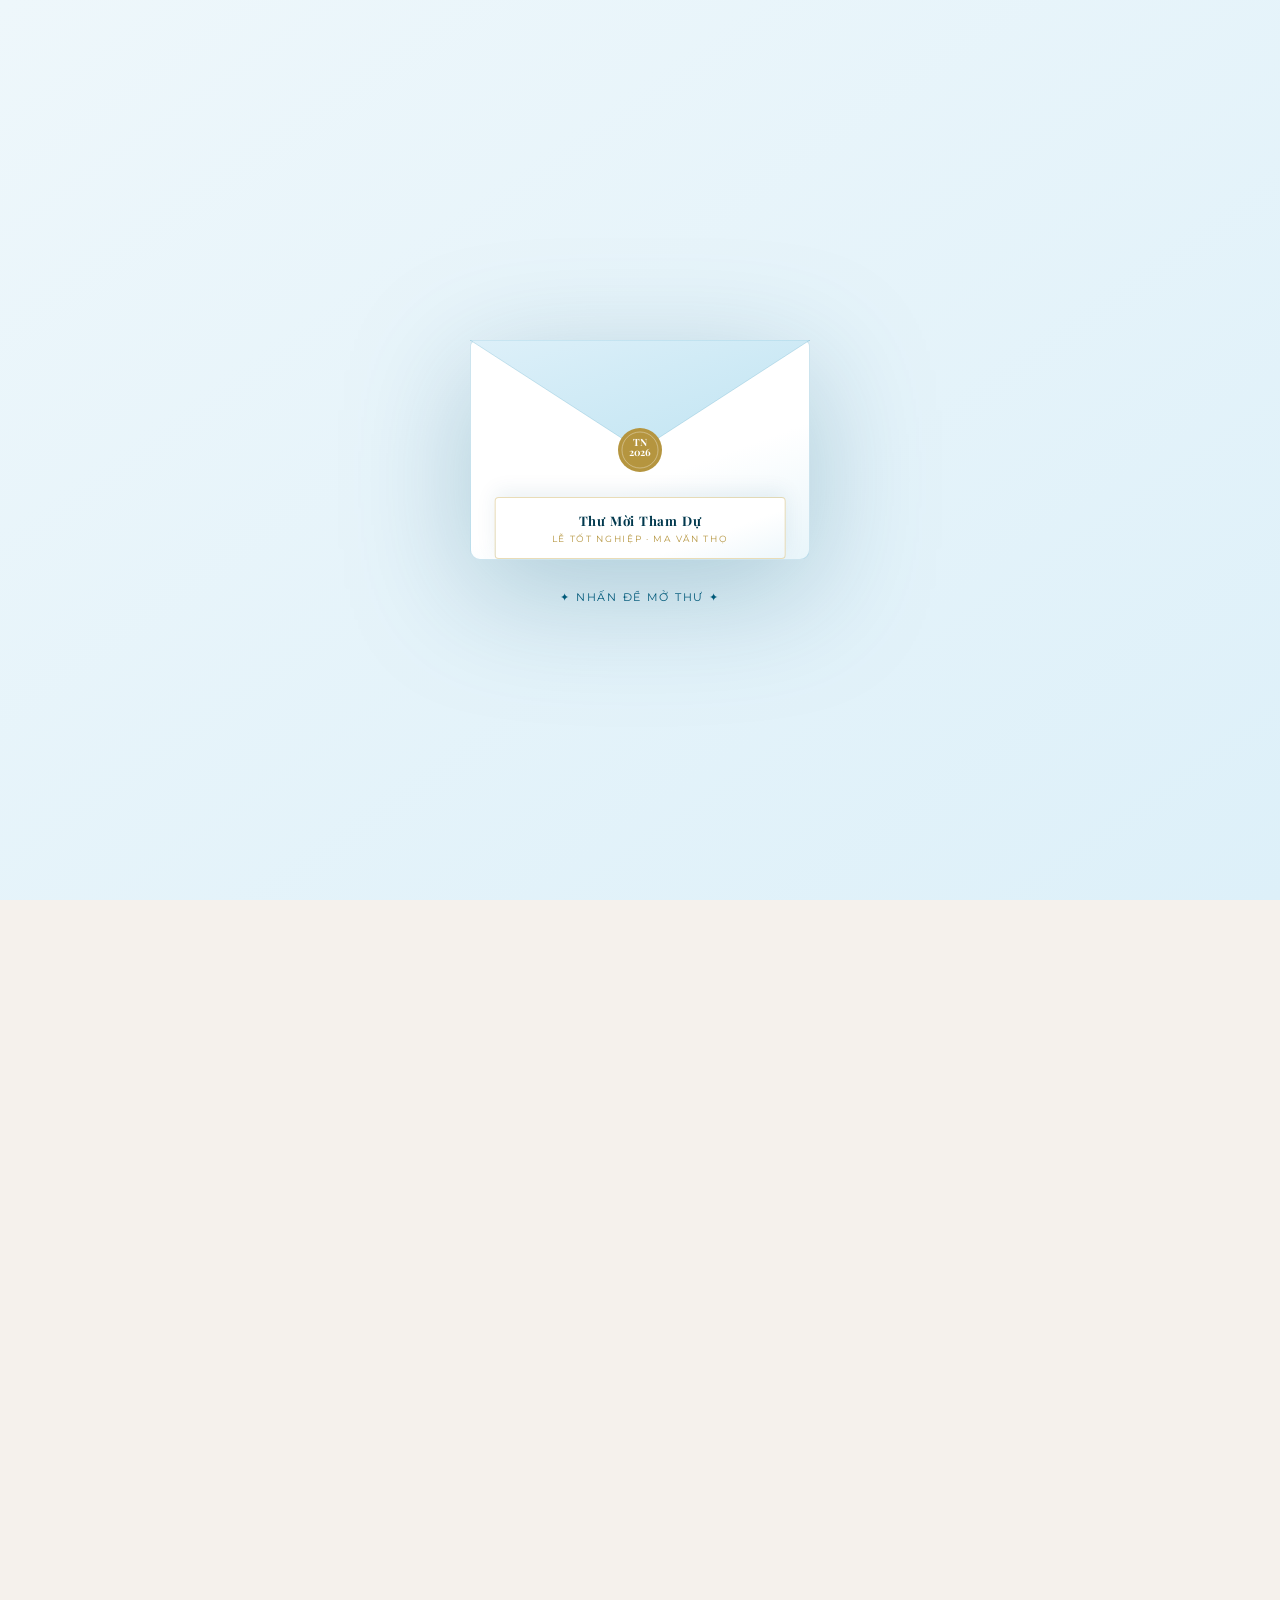
==== index.html @ a63a58d4 "Fix CSS caching issue" ====
<!DOCTYPE html>
<html lang="vi">

<head>
  <meta charset="UTF-8">
  <meta name="viewport" content="width=device-width, initial-scale=1.0">
  <title>Thư Mời Tham Dự Lễ Tốt Nghiệp – Ma Văn Thọ</title>

  <!-- Google Fonts -->
  <link
    href="https://fonts.googleapis.com/css2?family=Playfair+Display:ital,wght@0,400;0,600;0,700;1,400;1,600&family=Montserrat:wght@300;400;500;600;700&display=swap"
    rel="stylesheet">

  <!-- Stylesheet -->
  <link rel="stylesheet" href="style.css?v=2">
</head>

<body>

  <!-- ══════════════════════════════════════
     ENVELOPE INTRO OVERLAY
══════════════════════════════════════ -->
  <div id="envelope-overlay">

    <!-- Falling petals (injected by JS) -->
    <div id="petals-container"></div>

    <div style="text-align:center; position:relative;">
      <div class="env-wrap" id="envWrap" onclick="openEnvelope()">

        <!-- Envelope body -->
        <div class="env-body">
          <div class="env-lines">
            <div class="env-line"></div>
            <div class="env-line"></div>
            <div class="env-line"></div>
          </div>

          <!-- Letter peeking out -->
          <div class="env-letter">
            <div class="env-letter-title">Thư Mời Tham Dự</div>
            <div class="env-letter-sub">Lễ Tốt Nghiệp · Ma Văn Thọ</div>
          </div>
        </div>

        <!-- Flap -->
        <div class="env-flap">
          <svg viewBox="0 0 340 110" xmlns="http://www.w3.org/2000/svg" style="display:block;">
            <polygon points="0,0 340,0 170,110" fill="url(#flapGrad)" stroke="rgba(0,123,168,0.18)" stroke-width="1" />
            <defs>
              <linearGradient id="flapGrad" x1="0%" y1="0%" x2="100%" y2="100%">
                <stop offset="0%" stop-color="#ddf0f9" />
                <stop offset="100%" stop-color="#c0e4f2" />
              </linearGradient>
            </defs>
          </svg>
        </div>

        <!-- Wax seal -->
        <svg class="env-seal" viewBox="0 0 48 48" xmlns="http://www.w3.org/2000/svg">
          <circle cx="24" cy="24" r="22" fill="#C9A84C" />
          <circle cx="24" cy="24" r="18" fill="none" stroke="rgba(255,255,255,0.35)" stroke-width="1" />
          <text x="24" y="20" text-anchor="middle" fill="white" font-size="7" font-family="serif"
            font-weight="700">TN</text>
          <text x="24" y="30" text-anchor="middle" fill="rgba(255,255,255,0.8)" font-size="5.5"
            font-family="sans-serif">2026</text>
        </svg>

        <div class="env-hint">✦ Nhấn để mở thư ✦</div>
      </div>
    </div>
  </div><!-- /#envelope-overlay -->


  <!-- ══════════════════════════════════════
     BACKGROUND DECORATIONS
══════════════════════════════════════ -->
  <div class="bg-layer"></div>
  <div class="bg-ornament"></div>
  <div id="particles"></div><!-- JS injects floating dots here -->
  <div id="floatingWishes" class="floating-wishes-layer"></div>


  <!-- ══════════════════════════════════════
     MAIN PAGE  (hidden until envelope opens)
══════════════════════════════════════ -->
  <div class="page" id="mainPage" style="opacity:0; transition:opacity 0.8s ease;">

    <!-- ── HEADER ── -->
    <div class="header-banner reveal">
      <div class="logo-wrap">
        <img src="pictures/logo.png" alt="Logo HUNRE" style="width:100%;height:100%;object-fit:cover;">
      </div>
      <div class="header-text">
        <div class="university-name">Đại học Tài nguyên và Môi trường Hà Nội</div>
        <div class="invitation-label">Thư Mời Tham Dự<br><span>Lễ Tốt Nghiệp</span></div>
      </div>
    </div>

    <!-- Shimmer divider -->
    <div class="divider-shimmer"></div>

    <!-- ── MAIN CARD ── -->
    <div class="main-card">

      <!-- HERO: photo + text -->
      <div class="hero">

        <!-- Photo column -->
        <div class="photo-col reveal">
          <div style="position:relative;">
            <div class="photo-frame-border"></div>
            <div class="photo-frame">
              <img src="pictures/Dai dien.jpg" alt="Ma Văn Thọ" style="width:100%;height:100%;object-fit:cover;">
            </div>
          </div>
          <div class="photo-badge">Khóa DH12 · 2026</div>
        </div>

        <!-- Text column -->
        <div class="text-col reveal">

          <!-- Slogan -->
          <div class="slogan-block">
            <div class="slogan-label">✦</div>
            <div class="slogan-text">
              "Tri thức là hành trang,<br>
              tốt nghiệp là khởi đầu<br>
              của những chân trời mới."
            </div>
          </div>

          <!-- Name & details -->
          <div class="greeting-intro">✦ Trân trọng kính mời Quý vị đến dự Lễ Tốt nghiệp của:</div>
          <div class="honoree-name">
            Ma Văn Thọ<em><br>Cử nhân Đại học</em>
          </div>
          <div class="detail-line" style="margin-top:10px;">
            <strong>Tại:</strong> Trường Đại học Tài nguyên và Môi trường Hà Nội
          </div>
          <div class="detail-line"><strong>Khóa:</strong> DH12</div>

          <!-- Invitation text -->
          <div class="invite-text">
            Sự hiện diện của Quý vị là niềm vinh hạnh và là nguồn động viên vô giá đối với tân cử nhân cùng gia đình
            trong ngày lễ trọng đại này.<br>
            Xin trân trọng kính đón!
          </div>

        </div>
      </div><!-- /.hero -->

      <!-- ── INFO BOXES ── -->
      <div class="info-grid reveal">

        <div class="info-box">
          <div class="info-icon">
            <svg viewBox="0 0 24 24">
              <circle cx="12" cy="12" r="9" />
              <polyline points="12 7 12 12 15 15" />
            </svg>
          </div>
          <div>
            <div class="info-label">Thời gian</div>
            <div class="info-value">7h15 – 12h<br>Sáng thứ 7 – 20/06/2026</div>
            <a href="https://calendar.google.com/calendar/render?action=TEMPLATE&text=L%E1%BB%85+T%E1%BB%91t+Nghi%E1%BB%87p+-+Ma+V%C4%83n+Th%E1%BB%8D&dates=20260620T001500Z/20260620T050000Z&details=Tr%C3%A2n+tr%E1%BB%8Dng+k%C3%ADnh+m%E1%BB%9Di+Qu%C3%BD+v%E1%BB%8B+%C4%91%E1%BA%BFn+d%E1%BB%B1+L%E1%BB%85+T%E1%BB%91t+nghi%E1%BB%87p+c%E1%BB%A7a+Ma+V%C4%83n+Th%E1%BB%8D.&location=Tr%C6%B0%E1%BB%9Dng+%C4%90%E1%BA%A1i+h%E1%BB%8Dc+T%C3%A0i+nguy%C3%AAn+v%C3%A0+M%C3%B4i+tr%C6%B0%E1%BB%9Dng+H%C3%A0+N%E1%BB%99i"
              target="_blank" rel="noopener noreferrer" class="calendar-btn">
              + Thêm vào lịch
            </a>
          </div>
        </div>

        <a href="https://www.google.com/maps/place/Tr%C6%B0%E1%BB%9Dng+%C4%90%E1%BA%A1i+h%E1%BB%8Dc+T%C3%A0i+nguy%C3%AAn+v%C3%A0+M%C3%B4i+tr%C6%B0%E1%BB%9Dng+H%C3%A0+N%E1%BB%99i/@21.0467103,105.7604163,815m/data=!3m1!1e3!4m6!3m5!1s0x313454c3ce577141:0xb1a1ac92701777bc!8m2!3d21.0470486!4d105.7624371!16s%2Fg%2F11b6dylw9c?entry=ttu&g_ep=EgoyMDI2MDUxMy4wIKXMDSoASAFQAw%3D%3D"
          target="_blank" rel="noopener noreferrer" class="info-box map-card-link">
          <div class="info-icon">
            <svg viewBox="0 0 24 24">
              <path d="M12 2C8.13 2 5 5.13 5 9c0 5.25 7 13 7 13s7-7.75 7-13c0-3.87-3.13-7-7-7z" />
              <circle cx="12" cy="9" r="2.5" />
            </svg>
          </div>
          <div>
            <div class="info-label">Địa điểm</div>
            <div class="info-value">
              Hội trường lớn, cơ sở 1<br>
              <span style="font-size:0.87rem;font-weight:400;color:#2C4E60;display:inline-block;margin-top:2px;">
                Trường Đại học Tài nguyên và Môi trường Hà Nội
              </span>
              <span class="map-hint"
                style="display:block;font-size:0.72rem;color:var(--mid-teal);font-weight:600;margin-top:5px;text-transform:uppercase;letter-spacing:0.04em;">
                📍 Chỉ đường Google Maps ↗
              </span>
            </div>
          </div>
        </a>

        <div class="info-box">
          <div class="info-icon">
            <svg viewBox="0 0 24 24" fill="none" stroke="white" stroke-width="2" stroke-linecap="round"
              stroke-linejoin="round">
              <path
                d="M20.38 3.46L16 2a8.5 8.5 0 0 1-8 0L3.62 3.46a2 2 0 0 0-1.34 2.23l.58 3.47a1 1 0 0 0 .99.84H6v10c0 1.1.9 2 2 2h8a2 2 0 0 0 2-2V10h2.15a1 1 0 0 0 .99-.84l.58-3.47a2 2 0 0 0-1.34-2.23z" />
            </svg>
          </div>
          <div>
            <div class="info-label">Trang phục (Dress Code)</div>
            <div class="info-value" style="font-size:0.95rem;">
              Trang phục lịch sự<br>
              <span
                style="font-size:0.87rem;font-weight:500;color:var(--text-mid);display:inline-block;margin-top:2px;">
                Ưu tiên tone màu: <strong style="color:var(--deep-teal);">Trắng - Xanh</strong>
              </span>
            </div>
          </div>
        </div>

        <div class="info-box">
          <div class="info-icon">
            <svg viewBox="0 0 24 24" fill="none" stroke="white" stroke-width="2" stroke-linecap="round"
              stroke-linejoin="round">
              <path
                d="M22 16.92v3a2 2 0 0 1-2.18 2 19.79 19.79 0 0 1-8.63-3.07 19.5 19.5 0 0 1-6-6 19.79 19.79 0 0 1-3.07-8.67A2 2 0 0 1 4.11 2h3a2 2 0 0 1 2 1.72 12.84 12.84 0 0 0 .7 2.81 2 2 0 0 1-.45 2.11L8.09 9.91a16 16 0 0 0 6 6l1.27-1.27a2 2 0 0 1 2.11-.45 12.84 12.84 0 0 0 2.81.7A2 2 0 0 1 22 16.92z" />
            </svg>
          </div>
          <div>
            <div class="info-label">Liên hệ</div>
            <div class="info-value">
              0828 239 451<br>
              <a href="tel:0828239451" class="map-hint"
                style="display:block;font-size:0.72rem;color:var(--mid-teal);font-weight:600;margin-top:5px;text-transform:uppercase;letter-spacing:0.04em;text-decoration:none;">
                📞 Gọi điện ngay ↗
              </a>
            </div>
          </div>
        </div>

      </div><!-- /.info-grid -->

      <!-- ── MAP ── -->
      <div class="map-section reveal">
        <div class="section-heading">✦ Bản đồ địa điểm</div>
        <div class="map-container">
          <iframe
            src="https://www.google.com/maps/embed?pb=!1m18!1m12!1m3!1d815.0!2d105.7613267!3d21.0470486!2m3!1f0!2f0!3f0!3m2!1i1024!2i768!4f13.1!3m3!1m2!1s0x313454c3ce577141%3A0xb1a1ac92701777bc!2zVHLGsOG7nW5nIMSQ4bqhaSBo4buNYyBUw6BpIG5ndXnDqm4gdMOgaSBNw7RpIHRyxrDhu51uZyBIw6AgTuG7mWk!5e0!3m2!1svi!2s!4v1716000000000!5m2!1svi!2s"
            loading="lazy" referrerpolicy="no-referrer-when-downgrade"
            title="Bản đồ Đại học Tài nguyên và Môi trường Hà Nội">
          </iframe>

        </div>
      </div><!-- /.map-section -->

      <!-- ── HONOUR NOTE ── -->
      <div class="honour-note reveal">
        <p>
          Gia đình chúng tôi <span class="honour-accent">rất hân hạnh được đón tiếp</span> Quý vị<br>
          và xin gửi tới Quý vị lời chúc
          <span class="honour-accent">sức khoẻ, hạnh phúc &amp; bình an</span>.<br>
          Sự hiện diện của Quý vị sẽ làm cho ngày vui thêm phần trọn vẹn.
        </p>
      </div>

      <!-- ── WISH FORM ── -->
      <div class="wish-section reveal">
        <div class="section-heading">✦ Gửi lời chúc mừng</div>
        <div class="wish-form-wrap">

          <p class="wish-intro">
            Kính mong Quý vị để lại những lời chúc tốt đẹp nhất<br>
            dành cho tân cử nhân <strong style="font-style:normal;color:var(--deep-teal);">Ma Văn Thọ</strong>
            nhân ngày trọng đại này 🎓
          </p>

          <!-- Form fields -->
          <div id="wishFormInner">
            <div class="wish-fields">
              <div class="field-wrap">
                <label for="wishName">Họ và tên</label>
                <input type="text" id="wishName" placeholder="Nguyễn Văn A…" autocomplete="off">
              </div>
              <div class="field-wrap">
                <label for="wishRelation">Mối quan hệ</label>
                <input type="text" id="wishRelation" placeholder="Bạn bè, Gia đình…" autocomplete="off">
              </div>
              <div class="field-wrap field-full">
                <label>Xác nhận tham dự</label>
                <div class="rsvp-options">
                  <label class="rsvp-radio">
                    <input type="radio" name="rsvp" value="Có" checked>
                    Chắc chắn tham dự
                  </label>
                  <label class="rsvp-radio">
                    <input type="radio" name="rsvp" value="Sẽ cố gắng">
                    Sẽ cố gắng
                  </label>
                  <label class="rsvp-radio">
                    <input type="radio" name="rsvp" value="Không">
                    Rất tiếc không thể
                  </label>
                </div>
              </div>
              <div class="field-wrap field-full">
                <label for="wishMsg">Lời chúc</label>
                <textarea id="wishMsg" rows="4" placeholder="Chúc mừng Thọ đã tốt nghiệp! Chúc bạn…"></textarea>
              </div>
            </div>
            <button class="wish-submit" onclick="submitWish()">✦ Gửi lời chúc ✦</button>
          </div>

          <!-- Success message (shown after submit) -->
          <div class="wish-success" id="wishSuccess">
            <div class="success-icon">🎉</div>
            <p>Xin trân trọng cảm ơn lời chúc của Quý vị!
              <small>Lời chúc đã được gửi thành công.</small>
            </p>
          </div>

          <!-- Rendered wish cards -->
          <div class="wishes-list" id="wishesList"></div>

        </div>
      </div><!-- /.wish-section -->

    </div><!-- /.main-card -->

    <!-- ── FOOTER ── -->
    <div class="footer-strip reveal">
      <div class="left">© 2026 · Lễ Tốt Nghiệp Ma Văn Thọ</div>
      <div class="center">
        <div class="dot"></div>
        <div class="dot"></div>
        <div class="dot"></div>
      </div>
      <div class="right">HUNRE · Khóa DH12</div>
    </div>

  </div><!-- /#mainPage -->


  <!-- ── THANK YOU POPUP MODAL ── -->
  <div id="thankYouModal" class="ty-modal-overlay" onclick="closeThankYouModal(event)">
    <div class="ty-modal-card">
      <div class="ty-confetti-area" id="tyConfetti"></div>
      <div class="ty-icon">🎓</div>
      <h2 class="ty-title">Trân trọng cảm ơn!</h2>
      <p class="ty-sub">Lời chúc của Quý vị đã được ghi nhận thành công.<br>
        <strong>Ma Văn Thọ</strong> cùng gia đình xin trân trọng cảm ơn tình cảm của Quý vị! 🎉
      </p>
      <button class="ty-close-btn" onclick="closeThankYouModal()">✦ Đóng ✦</button>
    </div>
  </div>

  <!-- JavaScript (loaded last so DOM is ready) -->
  <script src="main.js"></script>

</body>

</html>
---- style.css ----
/* ════════════════════════════════════════
   RESET & CSS VARIABLES
════════════════════════════════════════ */
:root {
  --deep-teal:  #00384D;
  --mid-teal:   #005A7A;
  --light-teal: #409FBE;
  --pale-teal:  #C8ECF5;
  --white:      #FFFFFF;
  --ivory:      #F5F1EC;
  --gold:       #B5953F;
  --gold-light: #D8B966;
  --text-dark:  #0B151A;
  --text-mid:   #162831;
}

* { margin: 0; padding: 0; box-sizing: border-box; }
html { scroll-behavior: smooth; }

body {
  background: var(--ivory);
  font-family: 'Montserrat', sans-serif;
  min-height: 100vh;
  overflow-x: hidden;
}

/* ════════════════════════════════════════
   ENVELOPE INTRO OVERLAY
════════════════════════════════════════ */
#envelope-overlay {
  position: fixed; inset: 0; z-index: 9999;
  display: flex; align-items: center; justify-content: center;
  background: linear-gradient(145deg, #EEF7FB 0%, #ddf0f9 100%);
  transition: opacity 0.7s ease, visibility 0.7s ease;
}
#envelope-overlay.hidden {
  opacity: 0; visibility: hidden; pointer-events: none;
}

.env-wrap {
  position: relative;
  width: 340px; height: 220px;
  cursor: pointer;
  filter: drop-shadow(0 30px 60px rgba(0, 80, 110, 0.25));
}

/* Envelope body */
.env-body {
  position: absolute; inset: 0;
  background: linear-gradient(160deg, #fff 60%, #e8f5fa 100%);
  border-radius: 6px 6px 10px 10px;
  border: 1.5px solid rgba(0, 123, 168, 0.2);
  overflow: hidden;
}

/* Flap (top triangle) */
.env-flap {
  position: absolute;
  top: 0; left: 0; right: 0;
  height: 50%;
  transform-origin: top center;
  transform: rotateX(0deg);
  transition: transform 0.7s cubic-bezier(0.4, 0, 0.2, 1);
  transform-style: preserve-3d;
  z-index: 3;
}
.env-flap svg { width: 100%; display: block; }

.env-wrap:hover .env-flap,
.env-wrap.open .env-flap {
  transform: rotateX(-170deg);
}

/* Lines on envelope body */
.env-lines {
  position: absolute;
  bottom: 30px; left: 50%;
  transform: translateX(-50%);
  display: flex; flex-direction: column; gap: 7px;
  align-items: center;
}
.env-line {
  width: 120px; height: 2px;
  background: linear-gradient(90deg, var(--pale-teal), var(--light-teal), var(--pale-teal));
  border-radius: 2px;
}
.env-line:nth-child(2) { width: 80px; opacity: 0.6; }
.env-line:nth-child(3) { width: 50px; opacity: 0.35; }

/* Letter peeking out */
.env-letter {
  position: absolute;
  bottom: 0; left: 50%;
  transform: translateX(-50%) translateY(0px);
  width: 86%;
  background: linear-gradient(160deg, var(--white) 70%, #EEF7FB 100%);
  border-radius: 4px;
  border: 1.5px solid rgba(201, 168, 76, 0.4);
  padding: 14px 16px;
  text-align: center;
  transition: transform 0.9s 0.4s cubic-bezier(0.34, 1.4, 0.64, 1);
  z-index: 2;
  box-shadow: 0 -6px 20px rgba(0, 80, 110, 0.08);
}
.env-wrap.open .env-letter {
  transform: translateX(-50%) translateY(-130px);
}
.env-letter-title {
  font-family: 'Playfair Display', serif;
  font-size: 0.82rem; font-weight: 700;
  color: var(--deep-teal); letter-spacing: 0.06em;
  margin-bottom: 4px;
}
.env-letter-sub {
  font-family: 'Montserrat', sans-serif;
  font-size: 0.58rem; color: var(--gold);
  letter-spacing: 0.18em; text-transform: uppercase;
}

/* Wax seal */
.env-seal {
  position: absolute;
  top: 50%; left: 50%;
  transform: translate(-50%, -50%);
  width: 48px; height: 48px;
  z-index: 4;
  transition: opacity 0.3s 0.2s;
}
.env-wrap.open .env-seal { opacity: 0; }
.env-seal circle { fill: var(--gold); }
.env-seal text { fill: white; font-size: 10px; font-weight: 700; font-family: 'Playfair Display', serif; }

/* Click hint */
.env-hint {
  position: absolute; bottom: -44px; left: 50%;
  transform: translateX(-50%);
  font-family: 'Montserrat', sans-serif;
  font-size: 0.68rem; letter-spacing: 0.16em;
  color: var(--mid-teal); text-transform: uppercase;
  white-space: nowrap;
  animation: blink 1.6s ease-in-out infinite;
}

/* Floating petals */
.petal {
  position: fixed; pointer-events: none; z-index: 9998;
  width: 10px; height: 10px;
  border-radius: 50% 0 50% 0;
  animation: fall linear infinite;
  opacity: 0;
}

/* ════════════════════════════════════════
   BACKGROUND LAYERS
════════════════════════════════════════ */
.bg-layer {
  position: fixed; inset: 0; z-index: 0;
  background:
    radial-gradient(ellipse 80% 60% at 15% 20%, rgba(0, 80, 110, 0.1) 0%, transparent 60%),
    radial-gradient(ellipse 60% 80% at 85% 75%, rgba(91, 184, 212, 0.13) 0%, transparent 60%),
    linear-gradient(160deg, #EEF7FB 0%, #F8F4EF 50%, #E8F5FA 100%);
}

.bg-ornament {
  position: fixed; inset: 0; z-index: 0;
  pointer-events: none; overflow: hidden;
}
.bg-ornament::before {
  content: ''; position: absolute;
  width: 700px; height: 700px;
  border: 1px solid rgba(0, 123, 168, 0.06); border-radius: 50%;
  top: -200px; right: -200px;
  animation: spin 50s linear infinite;
}
.bg-ornament::after {
  content: ''; position: absolute;
  width: 500px; height: 500px;
  border: 1px solid rgba(201, 168, 76, 0.08); border-radius: 50%;
  bottom: -150px; left: -150px;
  animation: spin 35s linear infinite reverse;
}

/* Floating particles */
.particle {
  position: fixed; z-index: 0;
  width: 4px; height: 4px; border-radius: 50%;
  background: var(--light-teal); opacity: 0.2;
  animation: float 8s ease-in-out infinite;
}

/* ════════════════════════════════════════
   SCROLL-REVEAL UTILITY
════════════════════════════════════════ */
.reveal {
  opacity: 0; transform: translateY(40px);
  transition: opacity 0.7s ease, transform 0.7s ease;
}
.reveal.visible { opacity: 1; transform: translateY(0); }

/* ════════════════════════════════════════
   PAGE WRAPPER
════════════════════════════════════════ */
.page {
  position: relative; z-index: 1;
  max-width: 920px; margin: 0 auto;
  padding: 40px 20px 70px;
}

/* ════════════════════════════════════════
   HEADER BANNER
════════════════════════════════════════ */
.header-banner {
  background: linear-gradient(135deg, var(--deep-teal) 0%, var(--mid-teal) 60%, var(--light-teal) 100%);
  border-radius: 22px 22px 0 0;
  padding: 36px 48px 28px;
  display: flex; align-items: center; gap: 28px;
  position: relative; overflow: hidden;
}
.header-banner::before {
  content: ''; position: absolute; inset: 0;
  background:
    repeating-linear-gradient(45deg, rgba(255,255,255,0.025) 0px, rgba(255,255,255,0.025) 1px, transparent 1px, transparent 22px),
    repeating-linear-gradient(-45deg, rgba(255,255,255,0.025) 0px, rgba(255,255,255,0.025) 1px, transparent 1px, transparent 22px);
}
.header-banner::after {
  content: ''; position: absolute;
  width: 350px; height: 350px;
  background: radial-gradient(circle, rgba(255,255,255,0.07) 0%, transparent 70%);
  right: -80px; top: -80px; border-radius: 50%;
}

.logo-wrap {
  flex-shrink: 0; width: 104px; height: 104px;
  background: var(--white); border-radius: 50%;
  display: flex; align-items: center; justify-content: center;
  box-shadow: 0 4px 24px rgba(0,0,0,0.25);
  position: relative; z-index: 1; overflow: hidden;
  animation: logoSpin 1s 1.5s ease both;
}
.logo-svg { width: 64px; height: 64px; }

.header-text { position: relative; z-index: 1; text-align: center; flex: 1; }
.header-text .university-name {
  font-family: 'Montserrat', sans-serif; font-weight: 600;
  font-size: clamp(0.6rem, 2.5vw, 1.4rem); letter-spacing: 0.05em; text-transform: uppercase;
  color: rgba(255,255,255,0.8); margin-bottom: 5px; white-space: nowrap;
}
.header-text .invitation-label {
  font-family: 'Playfair Display', serif;
  font-size: 1.75rem; font-weight: 700;
  color: var(--white); line-height: 1.2;
}
.header-text .invitation-label span { color: var(--gold-light); font-style: italic; }

/* Shimmer divider strip */
.divider-shimmer {
  height: 4px;
  background: linear-gradient(90deg, var(--deep-teal), var(--gold), var(--gold-light), var(--gold), var(--mid-teal));
  background-size: 200% 100%;
  animation: shimmer 3s linear infinite;
}

/* ════════════════════════════════════════
   MAIN CARD
════════════════════════════════════════ */
.main-card {
  background: var(--white);
  box-shadow: 0 24px 90px rgba(0,80,110,0.13);
  padding: 52px 48px 44px;
}

/* ── HERO ── */
.hero {
  display: grid; grid-template-columns: 260px 1fr;
  gap: 46px; align-items: start; margin-bottom: 46px;
}

.photo-col { position: relative; }

.photo-frame {
  position: relative; width: 100%; aspect-ratio: 3/4;
  border-radius: 18px; overflow: hidden;
  box-shadow: 0 14px 55px rgba(0,80,110,0.22);
}
.photo-frame-border {
  position: absolute; inset: -3px;
  background: linear-gradient(135deg, var(--gold), var(--mid-teal), var(--gold-light), var(--deep-teal));
  z-index: -1; border-radius: 21px;
  animation: rotateBorder 6s linear infinite;
  background-size: 300% 300%;
}
.photo-placeholder {
  width: 100%; height: 100%;
  background: linear-gradient(160deg, var(--pale-teal) 0%, #D0EAF5 100%);
  display: flex; flex-direction: column;
  align-items: center; justify-content: center; gap: 14px;
}
.photo-placeholder svg { opacity: 0.35; }
.photo-placeholder p {
  font-family: 'Montserrat', sans-serif; font-size: 0.68rem;
  color: var(--mid-teal); opacity: 0.55; letter-spacing: 0.1em;
}
.photo-badge {
  position: absolute; bottom: -16px; left: 50%;
  transform: translateX(-50%);
  background: linear-gradient(90deg, var(--deep-teal), var(--mid-teal));
  color: var(--white);
  font-family: 'Montserrat', sans-serif; font-size: 0.61rem;
  font-weight: 600; letter-spacing: 0.14em;
  padding: 7px 20px; border-radius: 20px; white-space: nowrap;
  box-shadow: 0 4px 16px rgba(0,80,110,0.32);
}

/* ── TEXT COLUMN ── */
.text-col { padding-top: 6px; }

.slogan-block {
  border-left: 3px solid var(--gold);
  padding-left: 18px; margin-bottom: 28px;
}
.slogan-label {
  font-family: 'Montserrat', sans-serif; font-size: 0.61rem;
  letter-spacing: 0.22em; text-transform: uppercase;
  color: var(--gold); margin-bottom: 7px;
}
.slogan-text {
  font-family: 'Playfair Display', serif; font-size: 1.35rem;
  font-style: italic; color: var(--deep-teal); line-height: 1.55;
}

.greeting-intro {
  font-family: 'Montserrat', sans-serif; font-size: 0.67rem;
  letter-spacing: 0.19em; text-transform: uppercase;
  color: var(--mid-teal); margin-bottom: 10px;
}
.honoree-name {
  font-family: 'Playfair Display', serif; font-size: 2.5rem;
  font-weight: 700; color: var(--deep-teal); line-height: 1.1; margin-bottom: 8px;
}
.honoree-name em { color: var(--mid-teal); font-style: italic; font-weight: 400; font-size: 1.1rem; }

.detail-line {
  font-size: 0.95rem; font-weight: 500;
  color: var(--text-mid); margin-bottom: 4px;
}
.detail-line strong { color: var(--deep-teal); font-weight: 600; }

.invite-text {
  font-size: 0.95rem; font-weight: 500;
  line-height: 1.6; color: var(--text-mid);
  margin-top: 18px;
  border-top: 1px solid rgba(0,123,168,0.12); padding-top: 16px;
}
.invite-text strong { color: var(--deep-teal); font-style: normal; }

/* ── INFO GRID ── */
.info-grid {
  display: grid; grid-template-columns: 1fr 1fr;
  gap: 16px; margin-bottom: 32px;
}
.info-box {
  background: linear-gradient(135deg, rgba(0,80,110,0.04), rgba(91,184,212,0.06));
  border: 1px solid rgba(0,123,168,0.13); border-radius: 16px;
  padding: 20px 22px; display: flex; gap: 14px; align-items: flex-start;
  transition: box-shadow 0.35s, transform 0.35s;
}
.info-box:hover { box-shadow: 0 10px 36px rgba(0,80,110,0.12); transform: translateY(-3px); }
.map-card-link {
  text-decoration: none;
  color: inherit;
}
.map-card-link:hover .info-value {
  color: var(--mid-teal);
}
.map-hint {
  transition: color 0.3s, transform 0.3s;
}
.map-card-link:hover .map-hint {
  color: var(--gold);
  transform: translateX(2px);
}

.info-icon {
  width: 44px; height: 44px; flex-shrink: 0;
  background: linear-gradient(135deg, var(--deep-teal), var(--mid-teal));
  border-radius: 12px; display: flex; align-items: center; justify-content: center;
}
.info-icon svg {
  width: 20px; height: 20px; fill: none;
  stroke: white; stroke-width: 2; stroke-linecap: round; stroke-linejoin: round;
}
.info-label {
  font-family: 'Montserrat', sans-serif; font-size: 0.6rem;
  letter-spacing: 0.2em; text-transform: uppercase;
  color: var(--gold); margin-bottom: 5px;
}
.info-value {
  font-size: 0.95rem;
  font-weight: 600; color: var(--deep-teal); line-height: 1.45;
}

/* ── MAP SECTION ── */
.map-section { margin-bottom: 32px; }

.section-heading {
  font-family: 'Montserrat', sans-serif; font-size: 0.63rem;
  letter-spacing: 0.22em; text-transform: uppercase;
  color: var(--gold); margin-bottom: 14px;
  display: flex; align-items: center; gap: 10px;
}
.section-heading::after {
  content: ''; flex: 1; height: 1px;
  background: linear-gradient(90deg, rgba(201,168,76,0.3), transparent);
}

.map-container {
  border-radius: 16px; overflow: hidden;
  border: 1.5px solid rgba(0,123,168,0.15);
  box-shadow: 0 8px 34px rgba(0,80,110,0.1);
  height: 280px; position: relative;
}
.map-container iframe { width: 100%; height: 100%; border: none; display: block; }

.map-overlay-label {
  position: absolute; top: 14px; left: 14px;
  background: rgba(197, 34, 31, 0.92); /* Premium graduation crimson red */
  backdrop-filter: blur(8px);
  color: white; border-radius: 10px;
  padding: 8px 14px;
  font-family: 'Montserrat', sans-serif; font-size: 0.65rem;
  letter-spacing: 0.08em;
  box-shadow: 0 4px 14px rgba(197, 34, 31, 0.3);
  pointer-events: auto;
  transition: background 0.3s, transform 0.3s, box-shadow 0.3s;
  border: 1px solid rgba(255, 255, 255, 0.15);
}
.map-overlay-label:hover {
  background: #C5221F;
  transform: translateY(-2px);
  box-shadow: 0 6px 20px rgba(197, 34, 31, 0.45);
}
.map-overlay-label strong { display: block; color: var(--gold-light); margin-bottom: 2px; }

/* ── HONOUR NOTE ── */
.honour-note {
  background: linear-gradient(135deg, var(--deep-teal) 0%, var(--mid-teal) 100%);
  border-radius: 18px; padding: 30px 38px; text-align: center;
  position: relative; overflow: hidden; margin-bottom: 32px;
}
.honour-note::before {
  content: '❝'; position: absolute;
  font-size: 9rem; color: rgba(255,255,255,0.05);
  top: -25px; left: 10px; font-family: serif; line-height: 1;
}
.honour-note::after {
  content: ''; position: absolute;
  width: 200px; height: 200px;
  background: radial-gradient(circle, rgba(255,255,255,0.06), transparent 70%);
  right: -40px; bottom: -40px; border-radius: 50%;
}
.honour-note p {
  font-family: 'Playfair Display', serif; font-size: 1.2rem;
  font-style: italic; color: var(--white); line-height: 1.75;
  position: relative; z-index: 1;
}
.honour-accent { color: var(--gold-light); font-style: normal; font-weight: 600; }

/* ── WISH FORM ── */
.wish-section { margin-bottom: 10px; }

.wish-form-wrap {
  background: linear-gradient(135deg, rgba(0,80,110,0.03), rgba(91,184,212,0.05));
  border: 1.5px solid rgba(0,123,168,0.12);
  border-radius: 18px; padding: 30px 32px;
}
.wish-intro {
  font-size: 0.95rem; font-weight: 500;
  color: var(--text-mid);
  margin-bottom: 22px; line-height: 1.6; text-align: center;
}
.wish-fields {
  display: grid; grid-template-columns: 1fr 1fr;
  gap: 14px; margin-bottom: 14px;
}
.field-wrap { display: flex; flex-direction: column; gap: 6px; }
.field-wrap label {
  font-family: 'Montserrat', sans-serif; font-size: 0.62rem;
  letter-spacing: 0.16em; text-transform: uppercase; color: var(--mid-teal);
}
.field-wrap input[type="text"],
.field-wrap textarea {
  font-size: 0.95rem;
  color: var(--text-dark);
  border: 1.5px solid rgba(0,123,168,0.18);
  border-radius: 10px; padding: 11px 14px;
  background: white; outline: none;
  transition: border-color 0.3s, box-shadow 0.3s;
  resize: none;
}
.field-wrap input[type="text"]:focus,
.field-wrap textarea:focus {
  border-color: var(--mid-teal);
  box-shadow: 0 0 0 3px rgba(0,123,168,0.1);
}

/* Custom styles for RSVP and Calendar */
.calendar-btn {
  display: inline-block;
  margin-top: 8px;
  font-size: 0.75rem;
  color: var(--white);
  background: linear-gradient(90deg, var(--deep-teal), var(--mid-teal));
  padding: 6px 14px;
  border-radius: 8px;
  text-decoration: none;
  font-weight: 600;
  box-shadow: 0 4px 12px rgba(0, 80, 110, 0.2);
  transition: transform 0.2s, box-shadow 0.2s;
}
.calendar-btn:hover {
  transform: translateY(-2px);
  box-shadow: 0 6px 16px rgba(0, 80, 110, 0.3);
  color: var(--white);
}

.rsvp-options {
  display: flex;
  flex-wrap: wrap;
  gap: 14px;
  margin-top: 6px;
  background: white;
  border: 1.5px solid rgba(0,123,168,0.18);
  border-radius: 10px;
  padding: 12px 14px;
}
.rsvp-radio {
  font-family: 'Montserrat', sans-serif;
  font-size: 0.85rem;
  color: var(--text-dark);
  cursor: pointer;
  display: flex;
  align-items: center;
  gap: 6px;
  text-transform: none !important;
  letter-spacing: normal !important;
}
.rsvp-radio input[type="radio"] {
  width: 16px;
  height: 16px;
  cursor: pointer;
  accent-color: var(--mid-teal);
  margin: 0;
  padding: 0;
  border: none;
  box-shadow: none;
}
.field-full { grid-column: 1 / -1; }

.wish-submit {
  width: 100%; margin-top: 6px;
  background: linear-gradient(90deg, var(--deep-teal), var(--mid-teal));
  color: white; border: none; cursor: pointer;
  font-family: 'Montserrat', sans-serif; font-size: 0.72rem;
  font-weight: 600; letter-spacing: 0.16em; text-transform: uppercase;
  padding: 14px 24px; border-radius: 12px;
  transition: transform 0.25s, box-shadow 0.25s, opacity 0.25s;
  position: relative; overflow: hidden;
}
.wish-submit::before {
  content: ''; position: absolute; inset: 0;
  background: linear-gradient(90deg, transparent, rgba(255,255,255,0.12), transparent);
  transform: translateX(-100%);
  transition: transform 0.5s ease;
}
.wish-submit:hover::before { transform: translateX(100%); }
.wish-submit:hover { transform: translateY(-2px); box-shadow: 0 8px 28px rgba(0,80,110,0.3); }
.wish-submit:active { transform: translateY(0); }

/* Success message */
.wish-success {
  display: none; text-align: center; padding: 24px;
  animation: popIn 0.5s cubic-bezier(0.34, 1.56, 0.64, 1) both;
}
.wish-success .success-icon { font-size: 3rem; margin-bottom: 10px; }
.wish-success p {
  font-family: 'Playfair Display', serif; font-size: 1.2rem;
  font-style: italic; color: var(--deep-teal);
}
.wish-success p small {
  display: block; font-family: 'Montserrat', sans-serif;
  font-size: 0.68rem; letter-spacing: 0.1em;
  color: var(--mid-teal); margin-top: 6px; font-style: normal;
}

/* Wishes list (hidden — wishes now float globally on the page) */
.wishes-list { display: none; }

/* ── FLOATING WISHES LAYER ── */
.floating-wishes-layer {
  position: fixed;
  inset: 0;
  z-index: 50;
  pointer-events: none;
  overflow: hidden;
}

.floating-wish {
  position: absolute;
  background: rgba(255, 255, 255, 0.82);
  backdrop-filter: blur(10px);
  -webkit-backdrop-filter: blur(10px);
  border: 1px solid rgba(0, 123, 168, 0.12);
  border-radius: 14px;
  padding: 12px 16px;
  max-width: 210px;
  min-width: 130px;
  box-shadow: 0 4px 18px rgba(0, 80, 110, 0.08);
  pointer-events: auto;
  cursor: default;
  transition: transform 0.35s ease, box-shadow 0.35s ease, opacity 0.35s ease;
}
.floating-wish:hover {
  transform: scale(1.08) !important;
  box-shadow: 0 10px 36px rgba(0, 80, 110, 0.18);
  opacity: 1 !important;
  z-index: 100;
  animation-play-state: paused !important;
}
/* User-submitted wish highlight */
.floating-wish--user {
  border: 1.5px solid rgba(201, 168, 76, 0.4);
  background: rgba(255, 255, 255, 0.92);
  box-shadow: 0 6px 24px rgba(201, 168, 76, 0.15);
}

.floating-wish-name {
  font-family: 'Montserrat', sans-serif;
  font-size: 0.6rem;
  font-weight: 600;
  color: var(--mid-teal);
  letter-spacing: 0.05em;
  margin-bottom: 3px;
}
.floating-wish-msg {
  font-size: 0.8rem;
  font-style: italic;
  color: var(--text-mid);
  line-height: 1.4;
}

/* ── Drift keyframes — 5 unique paths (reduced horizontal drift) ── */
@keyframes wishDrift1 {
  0%, 100% { transform: translate(0, 0) rotate(0deg); }
  20%  { transform: translate(7.5px, -30px) rotate(1deg); }
  40%  { transform: translate(-5px, -12px) rotate(-0.5deg); }
  60%  { transform: translate(10px, 8px) rotate(1deg); }
  80%  { transform: translate(-2.5px, -22px) rotate(-0.3deg); }
}
@keyframes wishDrift2 {
  0%, 100% { transform: translate(0, 0) rotate(0deg); }
  25%  { transform: translate(-9px, -20px) rotate(-1deg); }
  50%  { transform: translate(6px, -35px) rotate(0.8deg); }
  75%  { transform: translate(-4px, 5px) rotate(-0.5deg); }
}
@keyframes wishDrift3 {
  0%, 100% { transform: translate(0, 0) rotate(0deg); }
  15%  { transform: translate(10px, -40px) rotate(0.5deg); }
  35%  { transform: translate(-15px, -10px) rotate(-0.8deg); }
  55%  { transform: translate(18px, -25px) rotate(1deg); }
  75%  { transform: translate(-10px, 3px) rotate(-0.3deg); }
}
@keyframes wishDrift4 {
  0%, 100% { transform: translate(0, 0) rotate(0deg); }
  30%  { transform: translate(-12px, -28px) rotate(-0.8deg); }
  60%  { transform: translate(22px, -8px) rotate(1deg); }
  85%  { transform: translate(-5px, -18px) rotate(-0.5deg); }
}
@keyframes wishDrift5 {
  0%, 100% { transform: translate(0, 0) rotate(0deg); }
  20%  { transform: translate(22px, -15px) rotate(1deg); }
  45%  { transform: translate(-12px, -38px) rotate(-0.8deg); }
  70%  { transform: translate(15px, 5px) rotate(0.5deg); }
  90%  { transform: translate(-18px, -10px) rotate(-0.3deg); }
}

/* ════════════════════════════════════════
   CONFETTI
════════════════════════════════════════ */
.confetti-piece {
  position: fixed; z-index: 9000;
  width: 8px; height: 8px;
  border-radius: 2px;
  pointer-events: none;
  animation: confettiFall 1.8s ease-in forwards;
}

/* ════════════════════════════════════════
   FOOTER
════════════════════════════════════════ */
.footer-strip {
  background: linear-gradient(135deg, var(--deep-teal), #003E58);
  border-radius: 0 0 22px 22px;
  padding: 22px 48px;
  display: flex; align-items: center; justify-content: space-between;
}
.footer-strip .left {
  font-size: 0.82rem; color: rgba(255,255,255,0.55);
}
.footer-strip .center { display: flex; gap: 6px; }
.dot {
  width: 8px; height: 8px; border-radius: 50%;
  background: var(--gold-light); opacity: 0.6;
  animation: pulse 1.8s ease-in-out infinite;
}
.dot:nth-child(2) { animation-delay: 0.3s; }
.dot:nth-child(3) { animation-delay: 0.6s; }
.footer-strip .right {
  font-family: 'Montserrat', sans-serif; font-size: 0.6rem;
  letter-spacing: 0.2em; text-transform: uppercase; color: var(--gold-light);
}

/* ════════════════════════════════════════
   KEYFRAME ANIMATIONS
════════════════════════════════════════ */
@keyframes blink {
  0%, 100% { opacity: 0.4; }
  50%       { opacity: 1; }
}
@keyframes fall {
  0%   { transform: translateY(-20px) rotate(0deg); opacity: 0.8; }
  100% { transform: translateY(110vh) rotate(720deg); opacity: 0; }
}
@keyframes spin { to { transform: rotate(360deg); } }
@keyframes float {
  0%, 100% { transform: translateY(0) scale(1); }
  50%       { transform: translateY(-30px) scale(1.4); }
}
@keyframes logoSpin {
  from { transform: rotate(-30deg) scale(0.7); opacity: 0; }
  to   { transform: rotate(0deg) scale(1); opacity: 1; }
}
@keyframes shimmer {
  0%   { background-position: 200% 0; }
  100% { background-position: -200% 0; }
}
@keyframes rotateBorder {
  0%   { background-position: 0% 50%; }
  50%  { background-position: 100% 50%; }
  100% { background-position: 0% 50%; }
}
@keyframes popIn {
  from { opacity: 0; transform: scale(0.8); }
  to   { opacity: 1; transform: scale(1); }
}
@keyframes slideIn {
  from { opacity: 0; transform: translateX(-20px); }
  to   { opacity: 1; transform: translateX(0); }
}
@keyframes shake {
  0%, 100% { transform: translateX(0); }
  25%       { transform: translateX(-6px); }
  75%       { transform: translateX(6px); }
}
@keyframes confettiFall {
  0%   { transform: translateY(-20px) rotate(0deg); opacity: 1; }
  100% { transform: translateY(110vh) rotate(800deg); opacity: 0; }
}
@keyframes pulse {
  0%, 100% { opacity: 0.3; transform: scale(0.8); }
  50%       { opacity: 1; transform: scale(1); }
}

/* ════════════════════════════════════════
   RESPONSIVE
════════════════════════════════════════ */
@media (max-width: 640px) {
  .header-banner        { padding: 24px 24px 20px; gap: 16px; }
  .header-text .invitation-label { font-size: 1.3rem; }
  .main-card            { padding: 32px 22px 28px; }
  .hero                 { grid-template-columns: 1fr; gap: 36px; }
  .photo-frame          { max-width: 220px; margin: 0 auto; }
  .honoree-name         { font-size: 2rem; }
  .info-grid            { grid-template-columns: 1fr; }
  .map-overlay-label    { top: 10px; left: 10px; padding: 6px 10px; font-size: 0.58rem; letter-spacing: 0.04em; }
  .wish-fields          { grid-template-columns: 1fr; }
  .footer-strip         { flex-direction: column; gap: 10px; text-align: center; padding: 20px 24px; }
  .ty-modal-card        { padding: 36px 24px 28px; margin: 16px; }
  .ty-title             { font-size: 1.4rem; }
  .floating-wishes-layer { display: none; }
}

/* ════════════════════════════════════════
   THANK YOU POPUP MODAL
════════════════════════════════════════ */
.ty-modal-overlay {
  position: fixed; inset: 0; z-index: 99999;
  background: rgba(0, 30, 50, 0.65);
  backdrop-filter: blur(6px);
  display: flex; align-items: center; justify-content: center;
  opacity: 0; visibility: hidden; pointer-events: none;
  transition: opacity 0.4s ease, visibility 0.4s ease;
}
.ty-modal-overlay.active {
  opacity: 1; visibility: visible; pointer-events: auto;
}
.ty-modal-card {
  position: relative;
  background: linear-gradient(160deg, #fff 60%, #EEF7FB 100%);
  border-radius: 28px;
  padding: 52px 48px 40px;
  max-width: 460px; width: 100%;
  text-align: center;
  box-shadow: 0 40px 100px rgba(0, 80, 110, 0.28);
  border: 1.5px solid rgba(201,168,76,0.25);
  animation: tyCardIn 0.5s cubic-bezier(0.34, 1.56, 0.64, 1) both;
  overflow: hidden;
}
.ty-modal-card::before {
  content: '';
  position: absolute; top: 0; left: 0; right: 0;
  height: 4px;
  background: linear-gradient(90deg, var(--deep-teal), var(--gold), var(--gold-light), var(--gold), var(--mid-teal));
  background-size: 200% 100%;
  animation: shimmer 3s linear infinite;
}
.ty-confetti-area {
  position: absolute; inset: 0;
  pointer-events: none; overflow: hidden;
}
.ty-icon {
  font-size: 3.8rem;
  margin-bottom: 12px;
  animation: tyIconBounce 0.6s 0.3s cubic-bezier(0.34, 1.56, 0.64, 1) both;
  display: block;
}
.ty-title {
  font-family: 'Playfair Display', serif;
  font-size: 1.65rem; font-weight: 700;
  color: var(--deep-teal); margin-bottom: 12px;
  line-height: 1.2;
}
.ty-sub {
  font-size: 0.95rem; line-height: 1.65;
  color: var(--text-mid); margin-bottom: 28px;
}
.ty-sub strong { color: var(--deep-teal); font-weight: 700; }
.ty-close-btn {
  background: linear-gradient(90deg, var(--deep-teal), var(--mid-teal));
  color: white; border: none; cursor: pointer;
  font-family: 'Montserrat', sans-serif;
  font-size: 0.72rem; font-weight: 600;
  letter-spacing: 0.16em; text-transform: uppercase;
  padding: 13px 36px; border-radius: 12px;
  transition: transform 0.25s, box-shadow 0.25s;
  position: relative; overflow: hidden;
}
.ty-close-btn::before {
  content: ''; position: absolute; inset: 0;
  background: linear-gradient(90deg, transparent, rgba(255,255,255,0.14), transparent);
  transform: translateX(-100%); transition: transform 0.5s ease;
}
.ty-close-btn:hover::before { transform: translateX(100%); }
.ty-close-btn:hover { transform: translateY(-2px); box-shadow: 0 8px 28px rgba(0,80,110,0.32); }

@keyframes tyCardIn {
  from { opacity: 0; transform: scale(0.75) translateY(30px); }
  to   { opacity: 1; transform: scale(1) translateY(0); }
}
@keyframes tyIconBounce {
  from { opacity: 0; transform: scale(0.4); }
  to   { opacity: 1; transform: scale(1); }
}
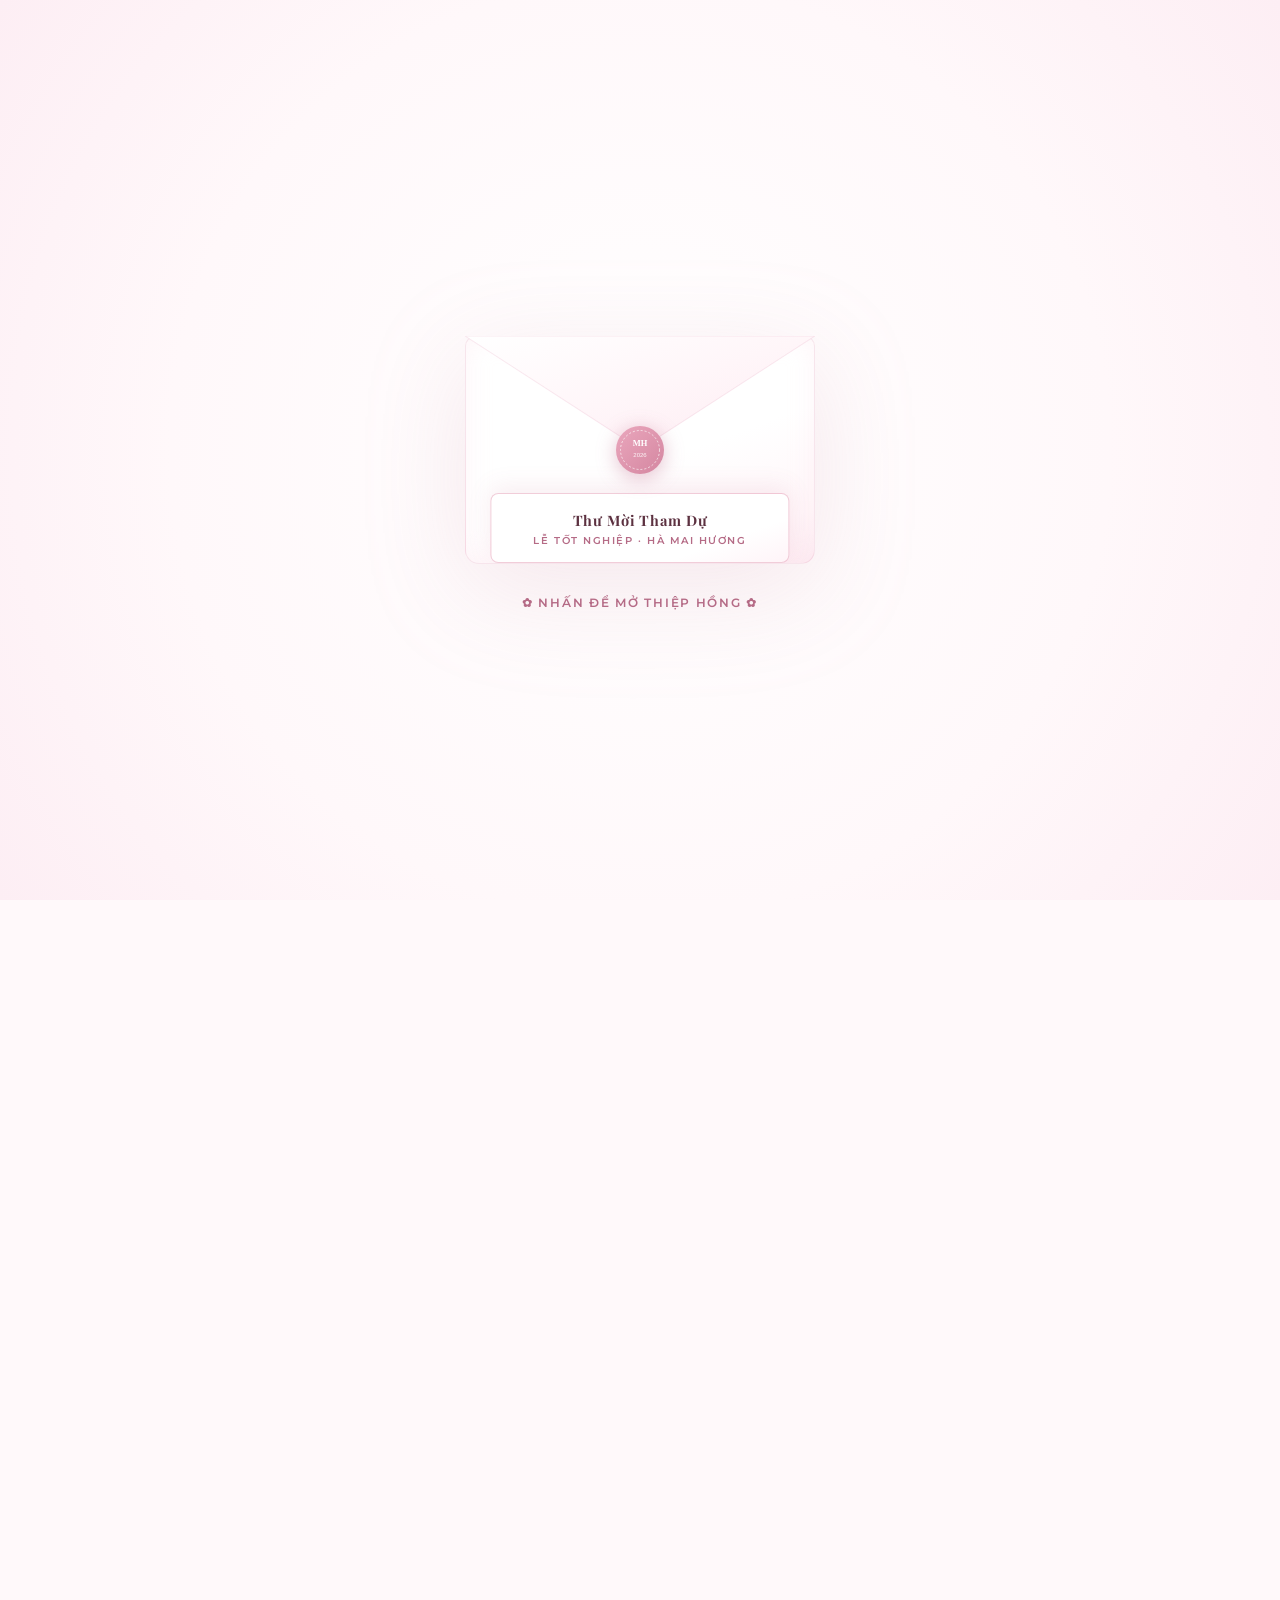
==== commit bc46c2ed: "Update graduation invitation for Ha Mai Huong: white-soft pink theme, TUMP nursing info, Google Maps" ====
--- a/index.html
+++ b/index.html
@@ -4,15 +4,19 @@
 <head>
   <meta charset="UTF-8">
   <meta name="viewport" content="width=device-width, initial-scale=1.0">
-  <title>Thư Mời Tham Dự Lễ Tốt Nghiệp – Ma Văn Thọ</title>
+  <title>Thư Mời Tham Dự Lễ Tốt Nghiệp – Hà Mai Hương</title>
 
   <!-- Google Fonts -->
   <link
-    href="https://fonts.googleapis.com/css2?family=Playfair+Display:ital,wght@0,400;0,600;0,700;1,400;1,600&family=Montserrat:wght@300;400;500;600;700&display=swap"
+    href="https://fonts.googleapis.com/css2?family=Playfair+Display:ital,wght@0,400;0,600;0,700;1,400;1,600&family=Cormorant+Garamond:ital,wght@0,500;0,600;0,700;1,500;1,600&family=Montserrat:wght@300;400;500;600;700&display=swap"
     rel="stylesheet">
 
+  <meta http-equiv="Cache-Control" content="no-cache, no-store, must-revalidate">
+  <meta http-equiv="Pragma" content="no-cache">
+  <meta http-equiv="Expires" content="0">
+
   <!-- Stylesheet -->
-  <link rel="stylesheet" href="style.css?v=2">
+  <link rel="stylesheet" href="style.css?v=9">
 </head>
 
 <body>
@@ -39,34 +43,43 @@
           <!-- Letter peeking out -->
           <div class="env-letter">
             <div class="env-letter-title">Thư Mời Tham Dự</div>
-            <div class="env-letter-sub">Lễ Tốt Nghiệp · Ma Văn Thọ</div>
+            <div class="env-letter-sub">Lễ Tốt Nghiệp · Hà Mai Hương</div>
           </div>
         </div>
 
         <!-- Flap -->
         <div class="env-flap">
           <svg viewBox="0 0 340 110" xmlns="http://www.w3.org/2000/svg" style="display:block;">
-            <polygon points="0,0 340,0 170,110" fill="url(#flapGrad)" stroke="rgba(0,123,168,0.18)" stroke-width="1" />
+            <polygon points="0,0 340,0 170,110" fill="url(#flapGrad)" stroke="rgba(225,160,185,0.22)"
+              stroke-width="1" />
             <defs>
               <linearGradient id="flapGrad" x1="0%" y1="0%" x2="100%" y2="100%">
-                <stop offset="0%" stop-color="#ddf0f9" />
-                <stop offset="100%" stop-color="#c0e4f2" />
+                <stop offset="0%" stop-color="#FFFFFF" />
+                <stop offset="50%" stop-color="#FFF6F9" />
+                <stop offset="100%" stop-color="#FDEBF2" />
               </linearGradient>
             </defs>
           </svg>
         </div>
 
         <!-- Wax seal -->
-        <svg class="env-seal" viewBox="0 0 48 48" xmlns="http://www.w3.org/2000/svg">
-          <circle cx="24" cy="24" r="22" fill="#C9A84C" />
-          <circle cx="24" cy="24" r="18" fill="none" stroke="rgba(255,255,255,0.35)" stroke-width="1" />
-          <text x="24" y="20" text-anchor="middle" fill="white" font-size="7" font-family="serif"
-            font-weight="700">TN</text>
-          <text x="24" y="30" text-anchor="middle" fill="rgba(255,255,255,0.8)" font-size="5.5"
+        <svg class="env-seal" viewBox="0 0 52 52" xmlns="http://www.w3.org/2000/svg">
+          <defs>
+            <linearGradient id="sealGrad" x1="0%" y1="0%" x2="100%" y2="100%">
+              <stop offset="0%" stop-color="#EAA7BD" />
+              <stop offset="100%" stop-color="#D486A0" />
+            </linearGradient>
+          </defs>
+          <circle cx="26" cy="26" r="24" fill="url(#sealGrad)" />
+          <circle cx="26" cy="26" r="19.5" fill="none" stroke="rgba(255,255,255,0.65)" stroke-width="1"
+            stroke-dasharray="2,2" />
+          <text x="26" y="22" text-anchor="middle" fill="white" font-size="8.5" font-family="serif"
+            font-weight="700">MH</text>
+          <text x="26" y="33" text-anchor="middle" fill="rgba(255,255,255,0.92)" font-size="6"
             font-family="sans-serif">2026</text>
         </svg>
 
-        <div class="env-hint">✦ Nhấn để mở thư ✦</div>
+        <div class="env-hint">✿ Nhấn để mở thiệp hồng ✿</div>
       </div>
     </div>
   </div><!-- /#envelope-overlay -->
@@ -78,7 +91,6 @@
   <div class="bg-layer"></div>
   <div class="bg-ornament"></div>
   <div id="particles"></div><!-- JS injects floating dots here -->
-  <div id="floatingWishes" class="floating-wishes-layer"></div>
 
 
   <!-- ══════════════════════════════════════
@@ -88,12 +100,13 @@
 
     <!-- ── HEADER ── -->
     <div class="header-banner reveal">
+      <div class="header-floral-bg"></div>
       <div class="logo-wrap">
-        <img src="pictures/logo.png" alt="Logo HUNRE" style="width:100%;height:100%;object-fit:cover;">
+        <img src="pictures/logo.png" alt="Logo Trường Đại học Y - Dược, Đại học Thái Nguyên">
       </div>
       <div class="header-text">
-        <div class="university-name">Đại học Tài nguyên và Môi trường Hà Nội</div>
-        <div class="invitation-label">Thư Mời Tham Dự<br><span>Lễ Tốt Nghiệp</span></div>
+        <div class="university-name">Trường Đại học Y - Dược, Đại học Thái Nguyên</div>
+        <div class="invitation-label">Thư Mời Tham Dự<br><span>Lễ Tốt Nghiệp Năm 2026</span></div>
       </div>
     </div>
 
@@ -108,13 +121,15 @@
 
         <!-- Photo column -->
         <div class="photo-col reveal">
-          <div style="position:relative;">
+          <div class="photo-outer">
             <div class="photo-frame-border"></div>
+            <div class="photo-corner photo-corner-tl">✿</div>
+            <div class="photo-corner photo-corner-br">✿</div>
             <div class="photo-frame">
-              <img src="pictures/Dai dien.jpg" alt="Ma Văn Thọ" style="width:100%;height:100%;object-fit:cover;">
-            </div>
-          </div>
-          <div class="photo-badge">Khóa DH12 · 2026</div>
+              <img src="pictures/Dai dien.jpg" alt="Hà Mai Hương" class="avatar-img">
+            </div>
+          </div>
+          <div class="photo-badge">✿ Cử Nhân Điều Dưỡng · 2026 ✿</div>
         </div>
 
         <!-- Text column -->
@@ -122,33 +137,67 @@
 
           <!-- Slogan -->
           <div class="slogan-block">
-            <div class="slogan-label">✦</div>
+            <div class="slogan-label">✿ Thanh Xuân Rực Rỡ ✿</div>
             <div class="slogan-text">
-              "Tri thức là hành trang,<br>
-              tốt nghiệp là khởi đầu<br>
-              của những chân trời mới."
+              "Khép lại những năm tháng giảng đường đầy ắp kỷ niệm,<br>
+              khoác lên mình tấm áo cử nhân cùng trái tim yêu thương —<br>
+              khởi đầu hành trình mới dịu dàng và rạng rỡ."
             </div>
           </div>
 
           <!-- Name & details -->
-          <div class="greeting-intro">✦ Trân trọng kính mời Quý vị đến dự Lễ Tốt nghiệp của:</div>
+          <div class="greeting-intro">✿ Trân trọng kính mời Mọi người đến dự Lễ Tốt nghiệp của:</div>
           <div class="honoree-name">
-            Ma Văn Thọ<em><br>Cử nhân Đại học</em>
-          </div>
-          <div class="detail-line" style="margin-top:10px;">
-            <strong>Tại:</strong> Trường Đại học Tài nguyên và Môi trường Hà Nội
-          </div>
-          <div class="detail-line"><strong>Khóa:</strong> DH12</div>
+            Hà Mai Hương
+            <em>Cử nhân Điều dưỡng</em>
+          </div>
+
+          <div class="detail-pill-group">
+            <div class="detail-line">
+              <span class="detail-dot">❀</span>
+              <strong>Trường:</strong> Trường Đại học Y - Dược, Đại học Thái Nguyên
+            </div>
+            <div class="detail-line">
+              <span class="detail-dot">❀</span>
+              <strong>Ngành học:</strong> Cử nhân Điều dưỡng
+            </div>
+          </div>
 
           <!-- Invitation text -->
           <div class="invite-text">
-            Sự hiện diện của Quý vị là niềm vinh hạnh và là nguồn động viên vô giá đối với tân cử nhân cùng gia đình
-            trong ngày lễ trọng đại này.<br>
-            Xin trân trọng kính đón!
+            Sự hiện diện và những lời chúc phúc của Quý vị, gia đình cùng bạn bè thân thương là niềm vinh hạnh và món
+            quà ý nghĩa nhất dành cho <strong>Mai Hương</strong> trong ngày lễ trọng đại này.<br>
+            <span class="invite-sign">Rất hân hạnh được đón tiếp! 🌸</span>
           </div>
 
         </div>
       </div><!-- /.hero -->
+
+      <!-- ── COUNTDOWN STRIP ── -->
+      <div class="countdown-wrap reveal">
+        <div class="countdown-label">✿ Đếm ngược đến giờ nhận bằng tốt nghiệp (14h00 · 28/11/2026) ✿</div>
+        <div class="countdown-grid" id="countdownGrid">
+          <div class="cd-item">
+            <span class="cd-num" id="cdDays">00</span>
+            <span class="cd-unit">Ngày</span>
+          </div>
+          <div class="cd-sep">:</div>
+          <div class="cd-item">
+            <span class="cd-num" id="cdHours">00</span>
+            <span class="cd-unit">Giờ</span>
+          </div>
+          <div class="cd-sep">:</div>
+          <div class="cd-item">
+            <span class="cd-num" id="cdMins">00</span>
+            <span class="cd-unit">Phút</span>
+          </div>
+          <div class="cd-sep">:</div>
+          <div class="cd-item">
+            <span class="cd-num" id="cdSecs">00</span>
+            <span class="cd-unit">Giây</span>
+          </div>
+        </div>
+      </div>
 
       <!-- ── INFO BOXES ── -->
       <div class="info-grid reveal">
@@ -161,16 +210,19 @@
             </svg>
           </div>
           <div>
-            <div class="info-label">Thời gian</div>
-            <div class="info-value">7h15 – 12h<br>Sáng thứ 7 – 20/06/2026</div>
-            <a href="https://calendar.google.com/calendar/render?action=TEMPLATE&text=L%E1%BB%85+T%E1%BB%91t+Nghi%E1%BB%87p+-+Ma+V%C4%83n+Th%E1%BB%8D&dates=20260620T001500Z/20260620T050000Z&details=Tr%C3%A2n+tr%E1%BB%8Dng+k%C3%ADnh+m%E1%BB%9Di+Qu%C3%BD+v%E1%BB%8B+%C4%91%E1%BA%BFn+d%E1%BB%B1+L%E1%BB%85+T%E1%BB%91t+nghi%E1%BB%87p+c%E1%BB%A7a+Ma+V%C4%83n+Th%E1%BB%8D.&location=Tr%C6%B0%E1%BB%9Dng+%C4%90%E1%BA%A1i+h%E1%BB%8Dc+T%C3%A0i+nguy%C3%AAn+v%C3%A0+M%C3%B4i+tr%C6%B0%E1%BB%9Dng+H%C3%A0+N%E1%BB%99i"
+            <div class="info-label">Thời gian nhận tốt nghiệp</div>
+            <div class="info-value">
+              14h00 – 17h00<br>
+              <span class="info-sub">Chiều Thứ Bảy · Ngày 28/11/2026</span>
+            </div>
+            <a href="https://calendar.google.com/calendar/render?action=TEMPLATE&text=L%E1%BB%85+T%E1%BB%91t+Nghi%E1%BB%87p+-+H%C3%A0+Mai+H%C6%B0%C6%A1ng&dates=20261128T070000Z/20261128T100000Z&details=Tr%C3%A2n+tr%E1%BB%8Dng+k%C3%ADnh+m%E1%BB%9Di+Qu%C3%BD+v%E1%BB%8B+%C4%91%E1%BA%BFn+d%E1%BB%B1+L%E1%BB%85+T%E1%BB%91t+nghi%E1%BB%87p+C%E1%BB%AD+nh%C3%A2n+%C4%90i%E1%BB%81u+d%C6%B0%E1%BB%A1ng+c%E1%BB%A7a+H%C3%A0+Mai+H%C6%B0%C6%A1ng+%2814h00+-+17h00%29.&location=Nh%C3%A0+h%C3%A1t+Ca%2C+M%C3%BAa%2C+Nh%E1%BA%A1c+Qu%E1%BB%91c+gia+Vi%E1%BB%87t+Nam+%28Trung+t%C3%A2m+Ngh%E1%BB%87+thu%E1%BA%ADt+Vi%E1%BB%87t+B%E1%BA%AFc%29+-+S%E1%BB%91+118+%C4%90%C6%B0%E1%BB%9Dng+Ho%C3%A0ng+V%C4%83n+Th%E1%BB%A5%2C+P.+Phan+%C4%90%C3%ACnh+Ph%C3%B9ng%2C+Th%C3%A1i+Nguy%C3%AAn"
               target="_blank" rel="noopener noreferrer" class="calendar-btn">
-              + Thêm vào lịch
+              + Thêm vào lịch Google
             </a>
           </div>
         </div>
 
-        <a href="https://www.google.com/maps/place/Tr%C6%B0%E1%BB%9Dng+%C4%90%E1%BA%A1i+h%E1%BB%8Dc+T%C3%A0i+nguy%C3%AAn+v%C3%A0+M%C3%B4i+tr%C6%B0%E1%BB%9Dng+H%C3%A0+N%E1%BB%99i/@21.0467103,105.7604163,815m/data=!3m1!1e3!4m6!3m5!1s0x313454c3ce577141:0xb1a1ac92701777bc!8m2!3d21.0470486!4d105.7624371!16s%2Fg%2F11b6dylw9c?entry=ttu&g_ep=EgoyMDI2MDUxMy4wIKXMDSoASAFQAw%3D%3D"
+        <a href="https://www.google.com/maps/place/Trung+t%C3%A2m+Ngh%E1%BB%87+thu%E1%BA%ADt+Vi%E1%BB%87t+B%E1%BA%AFc/@21.5914607,105.8290994,701m/data=!3m2!1e3!4b1!4m6!3m5!1s0x3135271e39aec063:0x9cef621b5b7bca66!8m2!3d21.5914607!4d105.8316743!16s%2Fg%2F1hc329y4b?entry=ttu&g_ep=EgoyMDI2MTExMC4wIKXMDSoASAFQAw%3D%3D"
           target="_blank" rel="noopener noreferrer" class="info-box map-card-link">
           <div class="info-icon">
             <svg viewBox="0 0 24 24">
@@ -179,15 +231,15 @@
             </svg>
           </div>
           <div>
-            <div class="info-label">Địa điểm</div>
+            <div class="info-label">Địa điểm tổ chức</div>
             <div class="info-value">
-              Hội trường lớn, cơ sở 1<br>
-              <span style="font-size:0.87rem;font-weight:400;color:#2C4E60;display:inline-block;margin-top:2px;">
-                Trường Đại học Tài nguyên và Môi trường Hà Nội
+              Nhà hát Ca, Múa, Nhạc Quốc gia Việt Nam<br>
+              <span class="info-sub">
+                (Trung tâm Nghệ thuật Việt Bắc)<br>
+                Số 118, Đường Hoàng Văn Thụ, P. Phan Đình Phùng, Thái Nguyên
               </span>
-              <span class="map-hint"
-                style="display:block;font-size:0.72rem;color:var(--mid-teal);font-weight:600;margin-top:5px;text-transform:uppercase;letter-spacing:0.04em;">
-                📍 Chỉ đường Google Maps ↗
+              <span class="map-hint">
+                📍 Xem chỉ đường trên Google Maps ↗
               </span>
             </div>
           </div>
@@ -195,39 +247,41 @@
 
         <div class="info-box">
           <div class="info-icon">
-            <svg viewBox="0 0 24 24" fill="none" stroke="white" stroke-width="2" stroke-linecap="round"
-              stroke-linejoin="round">
+            <svg viewBox="0 0 24 24">
               <path
                 d="M20.38 3.46L16 2a8.5 8.5 0 0 1-8 0L3.62 3.46a2 2 0 0 0-1.34 2.23l.58 3.47a1 1 0 0 0 .99.84H6v10c0 1.1.9 2 2 2h8a2 2 0 0 0 2-2V10h2.15a1 1 0 0 0 .99-.84l.58-3.47a2 2 0 0 0-1.34-2.23z" />
             </svg>
           </div>
           <div>
             <div class="info-label">Trang phục (Dress Code)</div>
-            <div class="info-value" style="font-size:0.95rem;">
-              Trang phục lịch sự<br>
-              <span
-                style="font-size:0.87rem;font-weight:500;color:var(--text-mid);display:inline-block;margin-top:2px;">
-                Ưu tiên tone màu: <strong style="color:var(--deep-teal);">Trắng - Xanh</strong>
+            <div class="info-value">
+              Trang phục lịch sự, thanh lịch<br>
+              <span class="info-sub">
+                Khuyến khích tone màu: <strong style="color:var(--rose-deep);">Trắng · Hồng nhạt · Kem</strong>
               </span>
+              <div class="dress-swatches">
+                <span class="swatch" style="background:#FFFFFF;" title="Trắng"></span>
+                <span class="swatch" style="background:#F8C8D8;" title="Hồng phấn"></span>
+                <span class="swatch" style="background:#FDF3EB;" title="Kem / Beige"></span>
+              </div>
             </div>
           </div>
         </div>
 
         <div class="info-box">
           <div class="info-icon">
-            <svg viewBox="0 0 24 24" fill="none" stroke="white" stroke-width="2" stroke-linecap="round"
-              stroke-linejoin="round">
+            <svg viewBox="0 0 24 24">
               <path
                 d="M22 16.92v3a2 2 0 0 1-2.18 2 19.79 19.79 0 0 1-8.63-3.07 19.5 19.5 0 0 1-6-6 19.79 19.79 0 0 1-3.07-8.67A2 2 0 0 1 4.11 2h3a2 2 0 0 1 2 1.72 12.84 12.84 0 0 0 .7 2.81 2 2 0 0 1-.45 2.11L8.09 9.91a16 16 0 0 0 6 6l1.27-1.27a2 2 0 0 1 2.11-.45 12.84 12.84 0 0 0 2.81.7A2 2 0 0 1 22 16.92z" />
             </svg>
           </div>
           <div>
-            <div class="info-label">Liên hệ</div>
+            <div class="info-label">Liên hệ đón tiếp</div>
             <div class="info-value">
-              0828 239 451<br>
-              <a href="tel:0828239451" class="map-hint"
-                style="display:block;font-size:0.72rem;color:var(--mid-teal);font-weight:600;margin-top:5px;text-transform:uppercase;letter-spacing:0.04em;text-decoration:none;">
-                📞 Gọi điện ngay ↗
+              Hà Mai Hương<br>
+              <span class="info-sub">Tân Cử nhân Điều dưỡng · TUMP</span>
+              <a href="tel:0355359570" class="map-hint" style="text-decoration:none;">
+                📞 Liên hệ trực tiếp: 0355 359 570 ↗
               </a>
             </div>
           </div>
@@ -237,84 +291,87 @@
 
       <!-- ── MAP ── -->
       <div class="map-section reveal">
-        <div class="section-heading">✦ Bản đồ địa điểm</div>
+        <div class="section-heading">✿ Bản đồ chỉ đường</div>
         <div class="map-container">
           <iframe
-            src="https://www.google.com/maps/embed?pb=!1m18!1m12!1m3!1d815.0!2d105.7613267!3d21.0470486!2m3!1f0!2f0!3f0!3m2!1i1024!2i768!4f13.1!3m3!1m2!1s0x313454c3ce577141%3A0xb1a1ac92701777bc!2zVHLGsOG7nW5nIMSQ4bqhaSBo4buNYyBUw6BpIG5ndXnDqm4gdMOgaSBNw7RpIHRyxrDhu51uZyBIw6AgTuG7mWk!5e0!3m2!1svi!2s!4v1716000000000!5m2!1svi!2s"
+            src="https://www.google.com/maps/embed?pb=!1m18!1m12!1m3!1d1855.17!2d105.8290994!3d21.5914607!2m3!1f0!2f0!3f0!3m2!1i1024!2i768!4f13.1!3m3!1m2!1s0x3135271e39aec063%3A0x9cef621b5b7bca66!2zVHJ1bmcgdMOibSBOZ2jhu4cgdGh14bqtdCBWaeG7h3QgQuG6r2M!5e0!3m2!1svi!2s!4v1731680000000!5m2!1svi!2s"
             loading="lazy" referrerpolicy="no-referrer-when-downgrade"
-            title="Bản đồ Đại học Tài nguyên và Môi trường Hà Nội">
+            title="Bản đồ Trung tâm Nghệ thuật Việt Bắc - Nhà hát Ca, Múa, Nhạc Quốc gia Việt Nam">
           </iframe>
-
+          <a href="https://www.google.com/maps/place/Trung+t%C3%A2m+Ngh%E1%BB%87+thu%E1%BA%ADt+Vi%E1%BB%87t+B%E1%BA%AFc/@21.5914607,105.8290994,701m/data=!3m2!1e3!4b1!4m6!3m5!1s0x3135271e39aec063:0x9cef621b5b7bca66!8m2!3d21.5914607!4d105.8316743!16s%2Fg%2F1hc329y4b?entry=ttu&g_ep=EgoyMDI2MTExMC4wIKXMDSoASAFQAw%3D%3D"
+            target="_blank" rel="noopener noreferrer" class="map-overlay-label">
+            <strong>📍 Trung tâm Nghệ thuật Việt Bắc</strong>
+            Số 118 Hoàng Văn Thụ, P. Phan Đình Phùng, Thái Nguyên ↗
+          </a>
         </div>
       </div><!-- /.map-section -->
 
       <!-- ── HONOUR NOTE ── -->
       <div class="honour-note reveal">
         <p>
-          Gia đình chúng tôi <span class="honour-accent">rất hân hạnh được đón tiếp</span> Quý vị<br>
+          <strong>Mai Hương</strong> cùng gia đình <span class="honour-accent">rất hân hạnh được đón tiếp</span> Quý
+          vị<br>
           và xin gửi tới Quý vị lời chúc
           <span class="honour-accent">sức khoẻ, hạnh phúc &amp; bình an</span>.<br>
-          Sự hiện diện của Quý vị sẽ làm cho ngày vui thêm phần trọn vẹn.
+          Sự hiện diện của Quý vị sẽ làm cho ngày vui thêm phần trọn vẹn và đáng nhớ! 🌸
         </p>
       </div>
 
       <!-- ── WISH FORM ── -->
       <div class="wish-section reveal">
-        <div class="section-heading">✦ Gửi lời chúc mừng</div>
+        <div class="section-heading">✿ Gửi lời chúc mừng &amp; Xác nhận tham dự</div>
         <div class="wish-form-wrap">
 
           <p class="wish-intro">
-            Kính mong Quý vị để lại những lời chúc tốt đẹp nhất<br>
-            dành cho tân cử nhân <strong style="font-style:normal;color:var(--deep-teal);">Ma Văn Thọ</strong>
-            nhân ngày trọng đại này 🎓
+            Hãy để lại những lời chúc yêu thương nhất dành cho tân Cử nhân Điều dưỡng<br>
+            <strong style="font-style:normal;color:var(--rose-deep);">Mai Hương</strong>
+            nhân ngày tốt nghiệp trọng đại này nhé 🌸🎓
           </p>
 
           <!-- Form fields -->
           <div id="wishFormInner">
             <div class="wish-fields">
               <div class="field-wrap">
-                <label for="wishName">Họ và tên</label>
-                <input type="text" id="wishName" placeholder="Nguyễn Văn A…" autocomplete="off">
+                <label for="wishName">Họ và tên của bạn</label>
+                <input type="text" id="wishName" placeholder="Nguyễn Thu Trang…" autocomplete="off">
               </div>
               <div class="field-wrap">
                 <label for="wishRelation">Mối quan hệ</label>
-                <input type="text" id="wishRelation" placeholder="Bạn bè, Gia đình…" autocomplete="off">
+                <input type="text" id="wishRelation" placeholder="Gia đình, Bạn thân, Đồng nghiệp…" autocomplete="off">
               </div>
               <div class="field-wrap field-full">
-                <label>Xác nhận tham dự</label>
+                <label>Xác nhận tham dự (14h00 – 17h00, 28/11/2026)</label>
                 <div class="rsvp-options">
                   <label class="rsvp-radio">
                     <input type="radio" name="rsvp" value="Có" checked>
-                    Chắc chắn tham dự
+                    <span>🌸 Chắc chắn tham dự</span>
                   </label>
                   <label class="rsvp-radio">
                     <input type="radio" name="rsvp" value="Sẽ cố gắng">
-                    Sẽ cố gắng
+                    <span>✨ Sẽ cố gắng sắp xếp</span>
                   </label>
                   <label class="rsvp-radio">
                     <input type="radio" name="rsvp" value="Không">
-                    Rất tiếc không thể
+                    <span>💌 Gửi lời chúc từ xa</span>
                   </label>
                 </div>
               </div>
               <div class="field-wrap field-full">
-                <label for="wishMsg">Lời chúc</label>
-                <textarea id="wishMsg" rows="4" placeholder="Chúc mừng Thọ đã tốt nghiệp! Chúc bạn…"></textarea>
+                <label for="wishMsg">Lời chúc gửi tới Mai Hương</label>
+                <textarea id="wishMsg" rows="4"
+                  placeholder="Chúc mừng Mai Hương đã tốt nghiệp Cử nhân Điều dưỡng! Chúc cô gái luôn xinh đẹp, rạng rỡ và…"></textarea>
               </div>
             </div>
-            <button class="wish-submit" onclick="submitWish()">✦ Gửi lời chúc ✦</button>
+            <button class="wish-submit" onclick="submitWish()">✿ Gửi lời chúc yêu thương ✿</button>
           </div>
 
           <!-- Success message (shown after submit) -->
           <div class="wish-success" id="wishSuccess">
-            <div class="success-icon">🎉</div>
+            <div class="success-icon">🌸</div>
             <p>Xin trân trọng cảm ơn lời chúc của Quý vị!
-              <small>Lời chúc đã được gửi thành công.</small>
+              <small>Lời chúc đã được gửi tới Mai Hương thành công.</small>
             </p>
           </div>
-
-          <!-- Rendered wish cards -->
-          <div class="wishes-list" id="wishesList"></div>
 
         </div>
       </div><!-- /.wish-section -->
@@ -323,13 +380,13 @@
 
     <!-- ── FOOTER ── -->
     <div class="footer-strip reveal">
-      <div class="left">© 2026 · Lễ Tốt Nghiệp Ma Văn Thọ</div>
+      <div class="left">© 2026 · Lễ Tốt Nghiệp Hà Mai Hương</div>
       <div class="center">
         <div class="dot"></div>
         <div class="dot"></div>
         <div class="dot"></div>
       </div>
-      <div class="right">HUNRE · Khóa DH12</div>
+      <div class="right">Cử Nhân Điều Dưỡng · ĐH Y - Dược Thái Nguyên</div>
     </div>
 
   </div><!-- /#mainPage -->
@@ -339,17 +396,18 @@
   <div id="thankYouModal" class="ty-modal-overlay" onclick="closeThankYouModal(event)">
     <div class="ty-modal-card">
       <div class="ty-confetti-area" id="tyConfetti"></div>
-      <div class="ty-icon">🎓</div>
-      <h2 class="ty-title">Trân trọng cảm ơn!</h2>
-      <p class="ty-sub">Lời chúc của Quý vị đã được ghi nhận thành công.<br>
-        <strong>Ma Văn Thọ</strong> cùng gia đình xin trân trọng cảm ơn tình cảm của Quý vị! 🎉
+      <div class="ty-icon">🌸</div>
+      <h2 class="ty-title">Cảm ơn tình cảm của bạn!</h2>
+      <p class="ty-sub">Lời chúc tốt đẹp của Quý vị đã được ghi nhận.<br>
+        <strong>Hà Mai Hương</strong> cùng gia đình xin trân trọng cảm ơn và hẹn gặp Quý vị vào <strong>14h00 – 17h00
+          ngày 28/11/2026</strong>! 💖
       </p>
-      <button class="ty-close-btn" onclick="closeThankYouModal()">✦ Đóng ✦</button>
+      <button class="ty-close-btn" onclick="closeThankYouModal()">✿ Đóng ✿</button>
     </div>
   </div>
 
   <!-- JavaScript (loaded last so DOM is ready) -->
-  <script src="main.js"></script>
+  <script src="main.js?v=9"></script>
 
 </body>
 
--- a/style.css
+++ b/style.css
@@ -1,24 +1,30 @@
 /* ════════════════════════════════════════
-   RESET & CSS VARIABLES
+   RESET & CSS VARIABLES (WHITE & SOFT PINK THEME)
 ════════════════════════════════════════ */
 :root {
-  --deep-teal:  #00384D;
-  --mid-teal:   #005A7A;
-  --light-teal: #409FBE;
-  --pale-teal:  #C8ECF5;
-  --white:      #FFFFFF;
-  --ivory:      #F5F1EC;
-  --gold:       #B5953F;
-  --gold-light: #D8B966;
-  --text-dark:  #0B151A;
-  --text-mid:   #162831;
+  --rose-deep:    #5C3140;
+  --rose-mid:     #B56B86;
+  --rose-soft:    #E09AB1;
+  --pink-pastel:  #FCE2EC;
+  --pink-pale:    #FFF0F5;
+  --pink-blush:   #FFF9FA;
+  --white:        #FFFFFF;
+  --pearl:        #FAF6F8;
+  --rose-gold:    #D4A090;
+  --gold-soft:    #E6BEB0;
+  --text-dark:    #472C35;
+  --text-mid:     #6B4D58;
+  --text-muted:   #9A7A86;
+  --border-pink:  rgba(225, 160, 185, 0.28);
+  --shadow-pink:  rgba(200, 130, 155, 0.08);
 }
 
 * { margin: 0; padding: 0; box-sizing: border-box; }
 html { scroll-behavior: smooth; }
 
 body {
-  background: var(--ivory);
+  background: var(--pink-blush);
+  color: var(--text-dark);
   font-family: 'Montserrat', sans-serif;
   min-height: 100vh;
   overflow-x: hidden;
@@ -30,7 +36,7 @@
 #envelope-overlay {
   position: fixed; inset: 0; z-index: 9999;
   display: flex; align-items: center; justify-content: center;
-  background: linear-gradient(145deg, #EEF7FB 0%, #ddf0f9 100%);
+  background: radial-gradient(circle at center, #FFFFFF 0%, #FFF8FA 60%, #FDEEF4 100%);
   transition: opacity 0.7s ease, visibility 0.7s ease;
 }
 #envelope-overlay.hidden {
@@ -39,18 +45,23 @@
 
 .env-wrap {
   position: relative;
-  width: 340px; height: 220px;
+  width: 350px; height: 228px;
   cursor: pointer;
-  filter: drop-shadow(0 30px 60px rgba(0, 80, 110, 0.25));
+  filter: drop-shadow(0 24px 50px rgba(195, 120, 145, 0.16));
+  transition: transform 0.35s ease;
+}
+.env-wrap:hover {
+  transform: translateY(-4px);
 }
 
 /* Envelope body */
 .env-body {
   position: absolute; inset: 0;
-  background: linear-gradient(160deg, #fff 60%, #e8f5fa 100%);
-  border-radius: 6px 6px 10px 10px;
-  border: 1.5px solid rgba(0, 123, 168, 0.2);
+  background: linear-gradient(160deg, #FFFFFF 55%, #FFF6F9 85%, #FDEBF2 100%);
+  border-radius: 10px 10px 14px 14px;
+  border: 1.5px solid rgba(225, 160, 185, 0.28);
   overflow: hidden;
+  box-shadow: inset 0 0 25px rgba(252, 226, 236, 0.35);
 }
 
 /* Flap (top triangle) */
@@ -74,18 +85,18 @@
 /* Lines on envelope body */
 .env-lines {
   position: absolute;
-  bottom: 30px; left: 50%;
+  bottom: 28px; left: 50%;
   transform: translateX(-50%);
   display: flex; flex-direction: column; gap: 7px;
   align-items: center;
 }
 .env-line {
   width: 120px; height: 2px;
-  background: linear-gradient(90deg, var(--pale-teal), var(--light-teal), var(--pale-teal));
+  background: linear-gradient(90deg, transparent, var(--pink-pastel), var(--rose-soft), var(--pink-pastel), transparent);
   border-radius: 2px;
 }
-.env-line:nth-child(2) { width: 80px; opacity: 0.6; }
-.env-line:nth-child(3) { width: 50px; opacity: 0.35; }
+.env-line:nth-child(2) { width: 80px; opacity: 0.65; }
+.env-line:nth-child(3) { width: 50px; opacity: 0.4; }
 
 /* Letter peeking out */
 .env-letter {
@@ -93,28 +104,29 @@
   bottom: 0; left: 50%;
   transform: translateX(-50%) translateY(0px);
   width: 86%;
-  background: linear-gradient(160deg, var(--white) 70%, #EEF7FB 100%);
-  border-radius: 4px;
-  border: 1.5px solid rgba(201, 168, 76, 0.4);
-  padding: 14px 16px;
+  background: linear-gradient(160deg, #FFFFFF 75%, #FFF4F8 100%);
+  border-radius: 8px;
+  border: 1.5px solid rgba(216, 112, 147, 0.35);
+  padding: 16px 18px;
   text-align: center;
   transition: transform 0.9s 0.4s cubic-bezier(0.34, 1.4, 0.64, 1);
   z-index: 2;
-  box-shadow: 0 -6px 20px rgba(0, 80, 110, 0.08);
+  box-shadow: 0 -6px 24px rgba(190, 80, 120, 0.1);
 }
 .env-wrap.open .env-letter {
   transform: translateX(-50%) translateY(-130px);
 }
 .env-letter-title {
   font-family: 'Playfair Display', serif;
-  font-size: 0.82rem; font-weight: 700;
-  color: var(--deep-teal); letter-spacing: 0.06em;
-  margin-bottom: 4px;
+  font-size: 0.9rem; font-weight: 700;
+  color: var(--rose-deep); letter-spacing: 0.06em;
+  margin-bottom: 5px;
 }
 .env-letter-sub {
   font-family: 'Montserrat', sans-serif;
-  font-size: 0.58rem; color: var(--gold);
-  letter-spacing: 0.18em; text-transform: uppercase;
+  font-size: 0.6rem; font-weight: 600;
+  color: var(--rose-mid);
+  letter-spacing: 0.16em; text-transform: uppercase;
 }
 
 /* Wax seal */
@@ -122,21 +134,24 @@
   position: absolute;
   top: 50%; left: 50%;
   transform: translate(-50%, -50%);
-  width: 48px; height: 48px;
+  width: 52px; height: 52px;
   z-index: 4;
-  transition: opacity 0.3s 0.2s;
+  filter: drop-shadow(0 4px 10px rgba(175, 65, 105, 0.32));
+  transition: opacity 0.3s 0.2s, transform 0.3s;
+}
+.env-wrap:hover .env-seal {
+  transform: translate(-50%, -50%) scale(1.06);
 }
 .env-wrap.open .env-seal { opacity: 0; }
-.env-seal circle { fill: var(--gold); }
-.env-seal text { fill: white; font-size: 10px; font-weight: 700; font-family: 'Playfair Display', serif; }
 
 /* Click hint */
 .env-hint {
-  position: absolute; bottom: -44px; left: 50%;
+  position: absolute; bottom: -46px; left: 50%;
   transform: translateX(-50%);
   font-family: 'Montserrat', sans-serif;
-  font-size: 0.68rem; letter-spacing: 0.16em;
-  color: var(--mid-teal); text-transform: uppercase;
+  font-size: 0.72rem; font-weight: 600;
+  letter-spacing: 0.15em;
+  color: var(--rose-mid); text-transform: uppercase;
   white-space: nowrap;
   animation: blink 1.6s ease-in-out infinite;
 }
@@ -144,8 +159,8 @@
 /* Floating petals */
 .petal {
   position: fixed; pointer-events: none; z-index: 9998;
-  width: 10px; height: 10px;
-  border-radius: 50% 0 50% 0;
+  width: 12px; height: 12px;
+  border-radius: 65% 0 65% 0;
   animation: fall linear infinite;
   opacity: 0;
 }
@@ -156,9 +171,9 @@
 .bg-layer {
   position: fixed; inset: 0; z-index: 0;
   background:
-    radial-gradient(ellipse 80% 60% at 15% 20%, rgba(0, 80, 110, 0.1) 0%, transparent 60%),
-    radial-gradient(ellipse 60% 80% at 85% 75%, rgba(91, 184, 212, 0.13) 0%, transparent 60%),
-    linear-gradient(160deg, #EEF7FB 0%, #F8F4EF 50%, #E8F5FA 100%);
+    radial-gradient(ellipse 80% 60% at 15% 15%, rgba(254, 226, 236, 0.42) 0%, transparent 60%),
+    radial-gradient(ellipse 65% 80% at 85% 80%, rgba(252, 218, 230, 0.32) 0%, transparent 60%),
+    linear-gradient(160deg, #FFFFFF 0%, #FFF9FA 50%, #FDF2F6 100%);
 }
 
 .bg-ornament {
@@ -167,24 +182,24 @@
 }
 .bg-ornament::before {
   content: ''; position: absolute;
-  width: 700px; height: 700px;
-  border: 1px solid rgba(0, 123, 168, 0.06); border-radius: 50%;
-  top: -200px; right: -200px;
-  animation: spin 50s linear infinite;
+  width: 720px; height: 720px;
+  border: 1.5px solid rgba(225, 160, 185, 0.08); border-radius: 50%;
+  top: -220px; right: -220px;
+  animation: spin 55s linear infinite;
 }
 .bg-ornament::after {
   content: ''; position: absolute;
-  width: 500px; height: 500px;
-  border: 1px solid rgba(201, 168, 76, 0.08); border-radius: 50%;
-  bottom: -150px; left: -150px;
-  animation: spin 35s linear infinite reverse;
+  width: 520px; height: 520px;
+  border: 1.5px solid rgba(212, 160, 144, 0.09); border-radius: 50%;
+  bottom: -160px; left: -160px;
+  animation: spin 40s linear infinite reverse;
 }
 
 /* Floating particles */
 .particle {
   position: fixed; z-index: 0;
-  width: 4px; height: 4px; border-radius: 50%;
-  background: var(--light-teal); opacity: 0.2;
+  width: 5px; height: 5px; border-radius: 50%;
+  background: var(--pink-pastel); opacity: 0.35;
   animation: float 8s ease-in-out infinite;
 }
 
@@ -192,7 +207,7 @@
    SCROLL-REVEAL UTILITY
 ════════════════════════════════════════ */
 .reveal {
-  opacity: 0; transform: translateY(40px);
+  opacity: 0; transform: translateY(34px);
   transition: opacity 0.7s ease, transform 0.7s ease;
 }
 .reveal.visible { opacity: 1; transform: translateY(0); }
@@ -202,345 +217,530 @@
 ════════════════════════════════════════ */
 .page {
   position: relative; z-index: 1;
-  max-width: 920px; margin: 0 auto;
+  max-width: 940px; margin: 0 auto;
   padding: 40px 20px 70px;
 }
 
 /* ════════════════════════════════════════
-   HEADER BANNER
+   HEADER BANNER (WHITE & BLUSH PINK LUXURY)
 ════════════════════════════════════════ */
 .header-banner {
-  background: linear-gradient(135deg, var(--deep-teal) 0%, var(--mid-teal) 60%, var(--light-teal) 100%);
-  border-radius: 22px 22px 0 0;
-  padding: 36px 48px 28px;
+  background: linear-gradient(135deg, #FFFFFF 0%, #FFF5F8 55%, #FDEBF2 100%);
+  border-radius: 26px 26px 0 0;
+  border: 1.5px solid rgba(225, 160, 185, 0.28);
+  border-bottom: none;
+  padding: 36px 46px 30px;
   display: flex; align-items: center; gap: 28px;
   position: relative; overflow: hidden;
+  box-shadow: 0 -8px 40px rgba(200, 130, 155, 0.05);
 }
 .header-banner::before {
   content: ''; position: absolute; inset: 0;
   background:
-    repeating-linear-gradient(45deg, rgba(255,255,255,0.025) 0px, rgba(255,255,255,0.025) 1px, transparent 1px, transparent 22px),
-    repeating-linear-gradient(-45deg, rgba(255,255,255,0.025) 0px, rgba(255,255,255,0.025) 1px, transparent 1px, transparent 22px);
-}
-.header-banner::after {
-  content: ''; position: absolute;
-  width: 350px; height: 350px;
-  background: radial-gradient(circle, rgba(255,255,255,0.07) 0%, transparent 70%);
-  right: -80px; top: -80px; border-radius: 50%;
+    radial-gradient(circle at 85% 20%, rgba(255, 255, 255, 0.85) 0%, transparent 45%),
+    repeating-linear-gradient(45deg, rgba(200, 130, 155, 0.018) 0px, rgba(200, 130, 155, 0.018) 1px, transparent 1px, transparent 22px);
+}
+.header-floral-bg {
+  position: absolute;
+  right: -35px; top: -45px;
+  width: 240px; height: 240px;
+  background: radial-gradient(circle, rgba(255, 255, 255, 0.8) 0%, rgba(252, 226, 236, 0.22) 55%, transparent 72%);
+  border-radius: 50%;
+  pointer-events: none;
 }
 
 .logo-wrap {
-  flex-shrink: 0; width: 104px; height: 104px;
+  flex-shrink: 0; width: 106px; height: 106px;
   background: var(--white); border-radius: 50%;
   display: flex; align-items: center; justify-content: center;
-  box-shadow: 0 4px 24px rgba(0,0,0,0.25);
+  padding: 6px;
+  border: 2px solid rgba(225, 160, 185, 0.4);
+  box-shadow: 0 6px 22px rgba(195, 120, 145, 0.12);
   position: relative; z-index: 1; overflow: hidden;
-  animation: logoSpin 1s 1.5s ease both;
-}
-.logo-svg { width: 64px; height: 64px; }
+  animation: logoSpin 1s 1.2s ease both;
+}
+.logo-wrap img {
+  width: 100%; height: 100%;
+  object-fit: contain;
+  border-radius: 50%;
+}
 
 .header-text { position: relative; z-index: 1; text-align: center; flex: 1; }
 .header-text .university-name {
-  font-family: 'Montserrat', sans-serif; font-weight: 600;
-  font-size: clamp(0.6rem, 2.5vw, 1.4rem); letter-spacing: 0.05em; text-transform: uppercase;
-  color: rgba(255,255,255,0.8); margin-bottom: 5px; white-space: nowrap;
+  font-family: 'Montserrat', sans-serif; font-weight: 700;
+  font-size: clamp(0.68rem, 2.2vw, 1.15rem);
+  letter-spacing: 0.08em; text-transform: uppercase;
+  color: var(--rose-mid);
+  margin-bottom: 8px;
 }
 .header-text .invitation-label {
   font-family: 'Playfair Display', serif;
-  font-size: 1.75rem; font-weight: 700;
-  color: var(--white); line-height: 1.2;
-}
-.header-text .invitation-label span { color: var(--gold-light); font-style: italic; }
+  font-size: clamp(1.45rem, 3.5vw, 2.05rem); font-weight: 700;
+  color: var(--rose-deep); line-height: 1.25;
+}
+.header-text .invitation-label span {
+  color: var(--rose-mid);
+  font-style: italic;
+  display: inline-block;
+  margin-top: 2px;
+}
 
 /* Shimmer divider strip */
 .divider-shimmer {
-  height: 4px;
-  background: linear-gradient(90deg, var(--deep-teal), var(--gold), var(--gold-light), var(--gold), var(--mid-teal));
+  height: 3.5px;
+  background: linear-gradient(90deg, #FDEBF2, var(--rose-soft), #FFFFFF, var(--rose-mid), #FDEBF2);
   background-size: 200% 100%;
-  animation: shimmer 3s linear infinite;
+  animation: shimmer 3.5s linear infinite;
 }
 
 /* ════════════════════════════════════════
    MAIN CARD
 ════════════════════════════════════════ */
 .main-card {
-  background: var(--white);
-  box-shadow: 0 24px 90px rgba(0,80,110,0.13);
-  padding: 52px 48px 44px;
+  background: rgba(255, 255, 255, 0.98);
+  backdrop-filter: blur(12px);
+  border-left: 1.5px solid rgba(225, 160, 185, 0.2);
+  border-right: 1.5px solid rgba(225, 160, 185, 0.2);
+  box-shadow: 0 20px 70px rgba(195, 120, 145, 0.07);
+  padding: 50px 48px 44px;
 }
 
 /* ── HERO ── */
 .hero {
-  display: grid; grid-template-columns: 260px 1fr;
-  gap: 46px; align-items: start; margin-bottom: 46px;
+  display: grid; grid-template-columns: 280px 1fr;
+  gap: 46px; align-items: center; margin-bottom: 42px;
 }
 
 .photo-col { position: relative; }
+
+.photo-outer {
+  position: relative;
+  padding: 8px;
+  background: linear-gradient(145deg, #FFFFFF, #FFF2F6);
+  border-radius: 26px;
+  box-shadow: 0 16px 45px rgba(200, 130, 155, 0.12);
+}
 
 .photo-frame {
   position: relative; width: 100%; aspect-ratio: 3/4;
-  border-radius: 18px; overflow: hidden;
-  box-shadow: 0 14px 55px rgba(0,80,110,0.22);
-}
+  border-radius: 20px; overflow: hidden;
+  background: var(--pink-pale);
+}
+.avatar-img {
+  width: 100%; height: 100%;
+  object-fit: cover;
+  object-position: center 68%;
+  transform: scale(1.06);
+  transition: transform 0.6s ease;
+}
+.photo-outer:hover .avatar-img {
+  transform: scale(1.1);
+}
+
 .photo-frame-border {
-  position: absolute; inset: -3px;
-  background: linear-gradient(135deg, var(--gold), var(--mid-teal), var(--gold-light), var(--deep-teal));
-  z-index: -1; border-radius: 21px;
+  position: absolute; inset: -2px;
+  background: linear-gradient(135deg, #FDE6EE, #F0B8CB, #FFFFFF, #EAB0C4, #FCECF2);
+  z-index: -1; border-radius: 28px;
   animation: rotateBorder 6s linear infinite;
   background-size: 300% 300%;
 }
-.photo-placeholder {
-  width: 100%; height: 100%;
-  background: linear-gradient(160deg, var(--pale-teal) 0%, #D0EAF5 100%);
-  display: flex; flex-direction: column;
-  align-items: center; justify-content: center; gap: 14px;
-}
-.photo-placeholder svg { opacity: 0.35; }
-.photo-placeholder p {
-  font-family: 'Montserrat', sans-serif; font-size: 0.68rem;
-  color: var(--mid-teal); opacity: 0.55; letter-spacing: 0.1em;
-}
+
+.photo-corner {
+  position: absolute;
+  z-index: 3;
+  width: 28px; height: 28px;
+  background: var(--white);
+  color: var(--rose-mid);
+  border: 1px solid var(--pink-pastel);
+  border-radius: 50%;
+  display: flex; align-items: center; justify-content: center;
+  font-size: 0.85rem;
+  box-shadow: 0 4px 12px rgba(200, 130, 155, 0.12);
+}
+.photo-corner-tl { top: -6px; left: -6px; }
+.photo-corner-br { bottom: 12px; right: -6px; }
+
 .photo-badge {
   position: absolute; bottom: -16px; left: 50%;
   transform: translateX(-50%);
-  background: linear-gradient(90deg, var(--deep-teal), var(--mid-teal));
+  background: linear-gradient(90deg, #D486A0, #E49EB4);
   color: var(--white);
-  font-family: 'Montserrat', sans-serif; font-size: 0.61rem;
-  font-weight: 600; letter-spacing: 0.14em;
-  padding: 7px 20px; border-radius: 20px; white-space: nowrap;
-  box-shadow: 0 4px 16px rgba(0,80,110,0.32);
+  font-family: 'Montserrat', sans-serif; font-size: 0.63rem;
+  font-weight: 600; letter-spacing: 0.12em; text-transform: uppercase;
+  padding: 8px 20px; border-radius: 24px; white-space: nowrap;
+  border: 2px solid var(--white);
+  box-shadow: 0 6px 18px rgba(212, 134, 160, 0.22);
+  z-index: 4;
 }
 
 /* ── TEXT COLUMN ── */
-.text-col { padding-top: 6px; }
+.text-col { padding-top: 4px; }
 
 .slogan-block {
-  border-left: 3px solid var(--gold);
-  padding-left: 18px; margin-bottom: 28px;
+  background: linear-gradient(135deg, #FFFFFF 0%, #FFF8FA 100%);
+  border-left: 3.5px solid var(--rose-soft);
+  border-radius: 0 16px 16px 0;
+  padding: 16px 20px;
+  margin-bottom: 24px;
+  box-shadow: 0 4px 18px rgba(200, 130, 155, 0.04);
 }
 .slogan-label {
-  font-family: 'Montserrat', sans-serif; font-size: 0.61rem;
-  letter-spacing: 0.22em; text-transform: uppercase;
-  color: var(--gold); margin-bottom: 7px;
+  font-family: 'Montserrat', sans-serif; font-size: 0.62rem;
+  font-weight: 600;
+  letter-spacing: 0.2em; text-transform: uppercase;
+  color: var(--rose-mid); margin-bottom: 6px;
 }
 .slogan-text {
-  font-family: 'Playfair Display', serif; font-size: 1.35rem;
-  font-style: italic; color: var(--deep-teal); line-height: 1.55;
+  font-family: 'Cormorant Garamond', 'Playfair Display', serif;
+  font-size: 1.22rem; font-weight: 600;
+  font-style: italic; color: var(--rose-deep); line-height: 1.55;
 }
 
 .greeting-intro {
-  font-family: 'Montserrat', sans-serif; font-size: 0.67rem;
-  letter-spacing: 0.19em; text-transform: uppercase;
-  color: var(--mid-teal); margin-bottom: 10px;
+  font-family: 'Montserrat', sans-serif; font-size: 0.68rem;
+  font-weight: 600;
+  letter-spacing: 0.14em; text-transform: uppercase;
+  color: var(--rose-mid); margin-bottom: 10px;
 }
 .honoree-name {
-  font-family: 'Playfair Display', serif; font-size: 2.5rem;
-  font-weight: 700; color: var(--deep-teal); line-height: 1.1; margin-bottom: 8px;
-}
-.honoree-name em { color: var(--mid-teal); font-style: italic; font-weight: 400; font-size: 1.1rem; }
-
+  font-family: 'Playfair Display', serif; font-size: 2.65rem;
+  font-weight: 700; color: var(--rose-deep); line-height: 1.15;
+  margin-bottom: 14px;
+}
+.honoree-name em {
+  display: block;
+  margin-top: 6px;
+  color: var(--rose-mid);
+  font-style: italic; font-weight: 500; font-size: 1.2rem;
+}
+
+.detail-pill-group {
+  display: flex;
+  flex-direction: column;
+  gap: 7px;
+  background: #FFFBFD;
+  border: 1px solid rgba(225, 160, 185, 0.22);
+  border-radius: 14px;
+  padding: 13px 16px;
+}
 .detail-line {
-  font-size: 0.95rem; font-weight: 500;
-  color: var(--text-mid); margin-bottom: 4px;
-}
-.detail-line strong { color: var(--deep-teal); font-weight: 600; }
+  font-size: 0.92rem; font-weight: 500;
+  color: var(--text-mid);
+  display: flex; align-items: baseline; gap: 8px;
+}
+.detail-dot { color: var(--rose-soft); font-size: 0.85rem; }
+.detail-line strong { color: var(--rose-deep); font-weight: 600; }
 
 .invite-text {
-  font-size: 0.95rem; font-weight: 500;
-  line-height: 1.6; color: var(--text-mid);
+  font-size: 0.94rem; font-weight: 500;
+  line-height: 1.68; color: var(--text-mid);
   margin-top: 18px;
-  border-top: 1px solid rgba(0,123,168,0.12); padding-top: 16px;
-}
-.invite-text strong { color: var(--deep-teal); font-style: normal; }
+  border-top: 1px dashed rgba(225, 160, 185, 0.28); padding-top: 16px;
+}
+.invite-text strong { color: var(--rose-deep); font-weight: 700; }
+.invite-sign {
+  display: inline-block;
+  margin-top: 6px;
+  font-weight: 600;
+  color: var(--rose-mid);
+}
+
+/* ── COUNTDOWN STRIP ── */
+.countdown-wrap {
+  background: linear-gradient(135deg, #FFFFFF 0%, #FFF6F9 50%, #FFFFFF 100%);
+  border: 1.5px solid rgba(225, 160, 185, 0.26);
+  border-radius: 20px;
+  padding: 20px 24px;
+  margin-bottom: 32px;
+  text-align: center;
+  box-shadow: 0 8px 24px rgba(200, 130, 155, 0.05);
+}
+.countdown-label {
+  font-size: 0.68rem;
+  font-weight: 600;
+  letter-spacing: 0.16em;
+  text-transform: uppercase;
+  color: var(--rose-mid);
+  margin-bottom: 14px;
+}
+.countdown-grid {
+  display: flex;
+  align-items: center;
+  justify-content: center;
+  gap: 14px;
+}
+.cd-item {
+  background: var(--white);
+  border: 1px solid rgba(225, 160, 185, 0.25);
+  border-radius: 14px;
+  min-width: 78px;
+  padding: 10px 14px;
+  box-shadow: 0 4px 14px rgba(200, 130, 155, 0.05);
+}
+.cd-num {
+  display: block;
+  font-family: 'Playfair Display', serif;
+  font-size: 1.65rem;
+  font-weight: 700;
+  color: var(--rose-deep);
+  line-height: 1.1;
+}
+.cd-unit {
+  display: block;
+  font-size: 0.62rem;
+  font-weight: 600;
+  text-transform: uppercase;
+  letter-spacing: 0.12em;
+  color: var(--text-muted);
+  margin-top: 4px;
+}
+.cd-sep {
+  font-family: 'Playfair Display', serif;
+  font-size: 1.5rem;
+  font-weight: 700;
+  color: var(--rose-soft);
+}
 
 /* ── INFO GRID ── */
 .info-grid {
   display: grid; grid-template-columns: 1fr 1fr;
-  gap: 16px; margin-bottom: 32px;
+  gap: 18px; margin-bottom: 34px;
 }
 .info-box {
-  background: linear-gradient(135deg, rgba(0,80,110,0.04), rgba(91,184,212,0.06));
-  border: 1px solid rgba(0,123,168,0.13); border-radius: 16px;
-  padding: 20px 22px; display: flex; gap: 14px; align-items: flex-start;
-  transition: box-shadow 0.35s, transform 0.35s;
-}
-.info-box:hover { box-shadow: 0 10px 36px rgba(0,80,110,0.12); transform: translateY(-3px); }
+  background: linear-gradient(145deg, #FFFFFF 0%, #FFF9FA 100%);
+  border: 1.5px solid rgba(225, 160, 185, 0.22);
+  border-radius: 18px;
+  padding: 22px 22px; display: flex; gap: 15px; align-items: flex-start;
+  box-shadow: 0 6px 22px rgba(200, 130, 155, 0.05);
+  transition: box-shadow 0.35s, transform 0.35s, border-color 0.35s;
+}
+.info-box:hover {
+  box-shadow: 0 12px 32px rgba(200, 130, 155, 0.12);
+  border-color: rgba(225, 160, 185, 0.4);
+  transform: translateY(-3px);
+}
 .map-card-link {
   text-decoration: none;
   color: inherit;
 }
 .map-card-link:hover .info-value {
-  color: var(--mid-teal);
+  color: var(--rose-mid);
 }
 .map-hint {
+  display: block;
+  font-size: 0.72rem;
+  color: var(--rose-mid);
+  font-weight: 600;
+  margin-top: 7px;
+  text-transform: uppercase;
+  letter-spacing: 0.04em;
   transition: color 0.3s, transform 0.3s;
 }
 .map-card-link:hover .map-hint {
-  color: var(--gold);
-  transform: translateX(2px);
+  color: var(--rose-deep);
+  transform: translateX(3px);
 }
 
 .info-icon {
-  width: 44px; height: 44px; flex-shrink: 0;
-  background: linear-gradient(135deg, var(--deep-teal), var(--mid-teal));
-  border-radius: 12px; display: flex; align-items: center; justify-content: center;
+  width: 46px; height: 46px; flex-shrink: 0;
+  background: linear-gradient(135deg, #EAA7BD, #D486A0);
+  border-radius: 14px; display: flex; align-items: center; justify-content: center;
+  box-shadow: 0 6px 16px rgba(212, 134, 160, 0.2);
 }
 .info-icon svg {
-  width: 20px; height: 20px; fill: none;
+  width: 21px; height: 21px; fill: none;
   stroke: white; stroke-width: 2; stroke-linecap: round; stroke-linejoin: round;
 }
 .info-label {
-  font-family: 'Montserrat', sans-serif; font-size: 0.6rem;
+  font-family: 'Montserrat', sans-serif; font-size: 0.62rem;
+  font-weight: 700;
+  letter-spacing: 0.16em; text-transform: uppercase;
+  color: var(--rose-mid); margin-bottom: 5px;
+}
+.info-value {
+  font-size: 0.96rem;
+  font-weight: 600; color: var(--rose-deep); line-height: 1.45;
+}
+.info-sub {
+  font-size: 0.85rem;
+  font-weight: 500;
+  color: var(--text-mid);
+  display: inline-block;
+  margin-top: 3px;
+  line-height: 1.45;
+}
+
+.dress-swatches {
+  display: flex;
+  gap: 8px;
+  margin-top: 8px;
+}
+.swatch {
+  width: 20px; height: 20px;
+  border-radius: 50%;
+  border: 1.5px solid rgba(200, 90, 130, 0.35);
+  box-shadow: 0 2px 6px rgba(0, 0, 0, 0.08);
+}
+
+/* ── MAP SECTION ── */
+.map-section { margin-bottom: 34px; }
+
+.section-heading {
+  font-family: 'Montserrat', sans-serif; font-size: 0.66rem;
+  font-weight: 700;
   letter-spacing: 0.2em; text-transform: uppercase;
-  color: var(--gold); margin-bottom: 5px;
-}
-.info-value {
-  font-size: 0.95rem;
-  font-weight: 600; color: var(--deep-teal); line-height: 1.45;
-}
-
-/* ── MAP SECTION ── */
-.map-section { margin-bottom: 32px; }
-
-.section-heading {
-  font-family: 'Montserrat', sans-serif; font-size: 0.63rem;
-  letter-spacing: 0.22em; text-transform: uppercase;
-  color: var(--gold); margin-bottom: 14px;
+  color: var(--rose-mid); margin-bottom: 14px;
   display: flex; align-items: center; gap: 10px;
 }
 .section-heading::after {
   content: ''; flex: 1; height: 1px;
-  background: linear-gradient(90deg, rgba(201,168,76,0.3), transparent);
+  background: linear-gradient(90deg, rgba(216, 112, 147, 0.38), transparent);
 }
 
 .map-container {
-  border-radius: 16px; overflow: hidden;
-  border: 1.5px solid rgba(0,123,168,0.15);
-  box-shadow: 0 8px 34px rgba(0,80,110,0.1);
-  height: 280px; position: relative;
+  border-radius: 18px; overflow: hidden;
+  border: 2px solid rgba(226, 140, 170, 0.32);
+  box-shadow: 0 10px 36px rgba(185, 75, 115, 0.11);
+  height: 300px; position: relative;
 }
 .map-container iframe { width: 100%; height: 100%; border: none; display: block; }
 
 .map-overlay-label {
-  position: absolute; top: 14px; left: 14px;
-  background: rgba(197, 34, 31, 0.92); /* Premium graduation crimson red */
+  position: absolute; bottom: 14px; left: 14px;
+  background: rgba(255, 255, 255, 0.94);
   backdrop-filter: blur(8px);
-  color: white; border-radius: 10px;
-  padding: 8px 14px;
-  font-family: 'Montserrat', sans-serif; font-size: 0.65rem;
-  letter-spacing: 0.08em;
-  box-shadow: 0 4px 14px rgba(197, 34, 31, 0.3);
-  pointer-events: auto;
+  color: var(--rose-deep); border-radius: 12px;
+  padding: 10px 15px;
+  font-family: 'Montserrat', sans-serif; font-size: 0.68rem;
+  font-weight: 500;
+  letter-spacing: 0.03em;
+  text-decoration: none;
+  box-shadow: 0 6px 20px rgba(185, 75, 115, 0.22);
   transition: background 0.3s, transform 0.3s, box-shadow 0.3s;
-  border: 1px solid rgba(255, 255, 255, 0.15);
+  border: 1.5px solid rgba(216, 112, 147, 0.35);
 }
 .map-overlay-label:hover {
-  background: #C5221F;
+  background: #FFFFFF;
   transform: translateY(-2px);
-  box-shadow: 0 6px 20px rgba(197, 34, 31, 0.45);
-}
-.map-overlay-label strong { display: block; color: var(--gold-light); margin-bottom: 2px; }
+  box-shadow: 0 8px 24px rgba(185, 75, 115, 0.32);
+}
+.map-overlay-label strong {
+  display: block;
+  color: var(--rose-mid);
+  font-size: 0.74rem;
+  margin-bottom: 2px;
+}
 
 /* ── HONOUR NOTE ── */
 .honour-note {
-  background: linear-gradient(135deg, var(--deep-teal) 0%, var(--mid-teal) 100%);
-  border-radius: 18px; padding: 30px 38px; text-align: center;
-  position: relative; overflow: hidden; margin-bottom: 32px;
+  background: linear-gradient(135deg, #FFFFFF 0%, #FFF5F8 50%, #FDF0F5 100%);
+  border: 1.5px solid rgba(225, 160, 185, 0.28);
+  border-radius: 20px; padding: 30px 38px; text-align: center;
+  position: relative; overflow: hidden; margin-bottom: 34px;
+  box-shadow: 0 8px 26px rgba(200, 130, 155, 0.05);
 }
 .honour-note::before {
   content: '❝'; position: absolute;
-  font-size: 9rem; color: rgba(255,255,255,0.05);
-  top: -25px; left: 10px; font-family: serif; line-height: 1;
+  font-size: 8.5rem; color: rgba(200, 130, 155, 0.06);
+  top: -22px; left: 14px; font-family: serif; line-height: 1;
 }
 .honour-note::after {
   content: ''; position: absolute;
   width: 200px; height: 200px;
-  background: radial-gradient(circle, rgba(255,255,255,0.06), transparent 70%);
+  background: radial-gradient(circle, rgba(255,255,255,0.8), transparent 70%);
   right: -40px; bottom: -40px; border-radius: 50%;
 }
 .honour-note p {
-  font-family: 'Playfair Display', serif; font-size: 1.2rem;
-  font-style: italic; color: var(--white); line-height: 1.75;
+  font-family: 'Playfair Display', serif; font-size: 1.16rem;
+  font-style: italic; color: var(--rose-deep); line-height: 1.75;
   position: relative; z-index: 1;
 }
-.honour-accent { color: var(--gold-light); font-style: normal; font-weight: 600; }
+.honour-accent { color: var(--rose-mid); font-style: normal; font-weight: 700; }
 
 /* ── WISH FORM ── */
 .wish-section { margin-bottom: 10px; }
 
 .wish-form-wrap {
-  background: linear-gradient(135deg, rgba(0,80,110,0.03), rgba(91,184,212,0.05));
-  border: 1.5px solid rgba(0,123,168,0.12);
-  border-radius: 18px; padding: 30px 32px;
+  background: linear-gradient(145deg, #FFFFFF 0%, #FFF8FA 100%);
+  border: 1.5px solid rgba(225, 160, 185, 0.25);
+  border-radius: 20px; padding: 32px 32px;
+  box-shadow: 0 8px 24px rgba(200, 130, 155, 0.04);
 }
 .wish-intro {
   font-size: 0.95rem; font-weight: 500;
   color: var(--text-mid);
-  margin-bottom: 22px; line-height: 1.6; text-align: center;
+  margin-bottom: 22px; line-height: 1.65; text-align: center;
 }
 .wish-fields {
   display: grid; grid-template-columns: 1fr 1fr;
-  gap: 14px; margin-bottom: 14px;
+  gap: 15px; margin-bottom: 16px;
 }
 .field-wrap { display: flex; flex-direction: column; gap: 6px; }
 .field-wrap label {
-  font-family: 'Montserrat', sans-serif; font-size: 0.62rem;
-  letter-spacing: 0.16em; text-transform: uppercase; color: var(--mid-teal);
+  font-family: 'Montserrat', sans-serif; font-size: 0.64rem;
+  font-weight: 600;
+  letter-spacing: 0.14em; text-transform: uppercase; color: var(--rose-mid);
 }
 .field-wrap input[type="text"],
 .field-wrap textarea {
-  font-size: 0.95rem;
+  font-family: 'Montserrat', sans-serif;
+  font-size: 0.93rem;
   color: var(--text-dark);
-  border: 1.5px solid rgba(0,123,168,0.18);
-  border-radius: 10px; padding: 11px 14px;
-  background: white; outline: none;
+  border: 1.5px solid rgba(225, 160, 185, 0.28);
+  border-radius: 12px; padding: 12px 15px;
+  background: var(--white); outline: none;
   transition: border-color 0.3s, box-shadow 0.3s;
   resize: none;
 }
+.field-wrap input[type="text"]::placeholder,
+.field-wrap textarea::placeholder {
+  color: #C8A5B2;
+}
 .field-wrap input[type="text"]:focus,
 .field-wrap textarea:focus {
-  border-color: var(--mid-teal);
-  box-shadow: 0 0 0 3px rgba(0,123,168,0.1);
+  border-color: var(--rose-mid);
+  box-shadow: 0 0 0 3.5px rgba(225, 160, 185, 0.14);
 }
 
 /* Custom styles for RSVP and Calendar */
 .calendar-btn {
   display: inline-block;
-  margin-top: 8px;
-  font-size: 0.75rem;
+  margin-top: 9px;
+  font-size: 0.74rem;
   color: var(--white);
-  background: linear-gradient(90deg, var(--deep-teal), var(--mid-teal));
-  padding: 6px 14px;
-  border-radius: 8px;
+  background: linear-gradient(90deg, #D486A0, #C5738F);
+  padding: 7px 15px;
+  border-radius: 20px;
   text-decoration: none;
   font-weight: 600;
-  box-shadow: 0 4px 12px rgba(0, 80, 110, 0.2);
+  box-shadow: 0 4px 12px rgba(212, 134, 160, 0.22);
   transition: transform 0.2s, box-shadow 0.2s;
 }
 .calendar-btn:hover {
   transform: translateY(-2px);
-  box-shadow: 0 6px 16px rgba(0, 80, 110, 0.3);
+  box-shadow: 0 6px 16px rgba(212, 134, 160, 0.3);
   color: var(--white);
 }
 
 .rsvp-options {
   display: flex;
   flex-wrap: wrap;
-  gap: 14px;
-  margin-top: 6px;
-  background: white;
-  border: 1.5px solid rgba(0,123,168,0.18);
-  border-radius: 10px;
-  padding: 12px 14px;
+  gap: 16px;
+  margin-top: 4px;
+  background: var(--white);
+  border: 1.5px solid rgba(225, 160, 185, 0.28);
+  border-radius: 12px;
+  padding: 13px 16px;
 }
 .rsvp-radio {
   font-family: 'Montserrat', sans-serif;
-  font-size: 0.85rem;
+  font-size: 0.86rem;
+  font-weight: 500;
   color: var(--text-dark);
   cursor: pointer;
   display: flex;
   align-items: center;
-  gap: 6px;
+  gap: 7px;
   text-transform: none !important;
   letter-spacing: normal !important;
 }
@@ -548,32 +748,28 @@
   width: 16px;
   height: 16px;
   cursor: pointer;
-  accent-color: var(--mid-teal);
+  accent-color: var(--rose-mid);
   margin: 0;
-  padding: 0;
-  border: none;
-  box-shadow: none;
 }
 .field-full { grid-column: 1 / -1; }
 
 .wish-submit {
   width: 100%; margin-top: 6px;
-  background: linear-gradient(90deg, var(--deep-teal), var(--mid-teal));
+  background: linear-gradient(90deg, #D98EA6, #C77591, #E098AF);
+  background-size: 200% 100%;
   color: white; border: none; cursor: pointer;
-  font-family: 'Montserrat', sans-serif; font-size: 0.72rem;
+  font-family: 'Montserrat', sans-serif; font-size: 0.75rem;
   font-weight: 600; letter-spacing: 0.16em; text-transform: uppercase;
-  padding: 14px 24px; border-radius: 12px;
-  transition: transform 0.25s, box-shadow 0.25s, opacity 0.25s;
+  padding: 15px 24px; border-radius: 14px;
+  box-shadow: 0 6px 20px rgba(199, 117, 145, 0.22);
+  transition: transform 0.25s, box-shadow 0.25s, background-position 0.4s;
   position: relative; overflow: hidden;
 }
-.wish-submit::before {
-  content: ''; position: absolute; inset: 0;
-  background: linear-gradient(90deg, transparent, rgba(255,255,255,0.12), transparent);
-  transform: translateX(-100%);
-  transition: transform 0.5s ease;
-}
-.wish-submit:hover::before { transform: translateX(100%); }
-.wish-submit:hover { transform: translateY(-2px); box-shadow: 0 8px 28px rgba(0,80,110,0.3); }
+.wish-submit:hover {
+  background-position: 100% 0;
+  transform: translateY(-2px);
+  box-shadow: 0 10px 26px rgba(199, 117, 145, 0.32);
+}
 .wish-submit:active { transform: translateY(0); }
 
 /* Success message */
@@ -584,103 +780,12 @@
 .wish-success .success-icon { font-size: 3rem; margin-bottom: 10px; }
 .wish-success p {
   font-family: 'Playfair Display', serif; font-size: 1.2rem;
-  font-style: italic; color: var(--deep-teal);
+  font-style: italic; color: var(--rose-deep);
 }
 .wish-success p small {
   display: block; font-family: 'Montserrat', sans-serif;
   font-size: 0.68rem; letter-spacing: 0.1em;
-  color: var(--mid-teal); margin-top: 6px; font-style: normal;
-}
-
-/* Wishes list (hidden — wishes now float globally on the page) */
-.wishes-list { display: none; }
-
-/* ── FLOATING WISHES LAYER ── */
-.floating-wishes-layer {
-  position: fixed;
-  inset: 0;
-  z-index: 50;
-  pointer-events: none;
-  overflow: hidden;
-}
-
-.floating-wish {
-  position: absolute;
-  background: rgba(255, 255, 255, 0.82);
-  backdrop-filter: blur(10px);
-  -webkit-backdrop-filter: blur(10px);
-  border: 1px solid rgba(0, 123, 168, 0.12);
-  border-radius: 14px;
-  padding: 12px 16px;
-  max-width: 210px;
-  min-width: 130px;
-  box-shadow: 0 4px 18px rgba(0, 80, 110, 0.08);
-  pointer-events: auto;
-  cursor: default;
-  transition: transform 0.35s ease, box-shadow 0.35s ease, opacity 0.35s ease;
-}
-.floating-wish:hover {
-  transform: scale(1.08) !important;
-  box-shadow: 0 10px 36px rgba(0, 80, 110, 0.18);
-  opacity: 1 !important;
-  z-index: 100;
-  animation-play-state: paused !important;
-}
-/* User-submitted wish highlight */
-.floating-wish--user {
-  border: 1.5px solid rgba(201, 168, 76, 0.4);
-  background: rgba(255, 255, 255, 0.92);
-  box-shadow: 0 6px 24px rgba(201, 168, 76, 0.15);
-}
-
-.floating-wish-name {
-  font-family: 'Montserrat', sans-serif;
-  font-size: 0.6rem;
-  font-weight: 600;
-  color: var(--mid-teal);
-  letter-spacing: 0.05em;
-  margin-bottom: 3px;
-}
-.floating-wish-msg {
-  font-size: 0.8rem;
-  font-style: italic;
-  color: var(--text-mid);
-  line-height: 1.4;
-}
-
-/* ── Drift keyframes — 5 unique paths (reduced horizontal drift) ── */
-@keyframes wishDrift1 {
-  0%, 100% { transform: translate(0, 0) rotate(0deg); }
-  20%  { transform: translate(7.5px, -30px) rotate(1deg); }
-  40%  { transform: translate(-5px, -12px) rotate(-0.5deg); }
-  60%  { transform: translate(10px, 8px) rotate(1deg); }
-  80%  { transform: translate(-2.5px, -22px) rotate(-0.3deg); }
-}
-@keyframes wishDrift2 {
-  0%, 100% { transform: translate(0, 0) rotate(0deg); }
-  25%  { transform: translate(-9px, -20px) rotate(-1deg); }
-  50%  { transform: translate(6px, -35px) rotate(0.8deg); }
-  75%  { transform: translate(-4px, 5px) rotate(-0.5deg); }
-}
-@keyframes wishDrift3 {
-  0%, 100% { transform: translate(0, 0) rotate(0deg); }
-  15%  { transform: translate(10px, -40px) rotate(0.5deg); }
-  35%  { transform: translate(-15px, -10px) rotate(-0.8deg); }
-  55%  { transform: translate(18px, -25px) rotate(1deg); }
-  75%  { transform: translate(-10px, 3px) rotate(-0.3deg); }
-}
-@keyframes wishDrift4 {
-  0%, 100% { transform: translate(0, 0) rotate(0deg); }
-  30%  { transform: translate(-12px, -28px) rotate(-0.8deg); }
-  60%  { transform: translate(22px, -8px) rotate(1deg); }
-  85%  { transform: translate(-5px, -18px) rotate(-0.5deg); }
-}
-@keyframes wishDrift5 {
-  0%, 100% { transform: translate(0, 0) rotate(0deg); }
-  20%  { transform: translate(22px, -15px) rotate(1deg); }
-  45%  { transform: translate(-12px, -38px) rotate(-0.8deg); }
-  70%  { transform: translate(15px, 5px) rotate(0.5deg); }
-  90%  { transform: translate(-18px, -10px) rotate(-0.3deg); }
+  color: var(--rose-mid); margin-top: 6px; font-style: normal;
 }
 
 /* ════════════════════════════════════════
@@ -698,36 +803,39 @@
    FOOTER
 ════════════════════════════════════════ */
 .footer-strip {
-  background: linear-gradient(135deg, var(--deep-teal), #003E58);
-  border-radius: 0 0 22px 22px;
+  background: linear-gradient(135deg, #FFF5F8 0%, #FDEBF2 100%);
+  border: 1.5px solid rgba(225, 160, 185, 0.25);
+  border-top: none;
+  border-radius: 0 0 26px 26px;
   padding: 22px 48px;
   display: flex; align-items: center; justify-content: space-between;
 }
 .footer-strip .left {
-  font-size: 0.82rem; color: rgba(255,255,255,0.55);
-}
-.footer-strip .center { display: flex; gap: 6px; }
+  font-size: 0.82rem; font-weight: 600; color: var(--rose-deep);
+}
+.footer-strip .center { display: flex; gap: 7px; }
 .dot {
   width: 8px; height: 8px; border-radius: 50%;
-  background: var(--gold-light); opacity: 0.6;
+  background: var(--rose-mid); opacity: 0.6;
   animation: pulse 1.8s ease-in-out infinite;
 }
 .dot:nth-child(2) { animation-delay: 0.3s; }
 .dot:nth-child(3) { animation-delay: 0.6s; }
 .footer-strip .right {
-  font-family: 'Montserrat', sans-serif; font-size: 0.6rem;
-  letter-spacing: 0.2em; text-transform: uppercase; color: var(--gold-light);
+  font-family: 'Montserrat', sans-serif; font-size: 0.63rem;
+  font-weight: 700;
+  letter-spacing: 0.16em; text-transform: uppercase; color: var(--rose-mid);
 }
 
 /* ════════════════════════════════════════
    KEYFRAME ANIMATIONS
 ════════════════════════════════════════ */
 @keyframes blink {
-  0%, 100% { opacity: 0.4; }
+  0%, 100% { opacity: 0.45; }
   50%       { opacity: 1; }
 }
 @keyframes fall {
-  0%   { transform: translateY(-20px) rotate(0deg); opacity: 0.8; }
+  0%   { transform: translateY(-20px) rotate(0deg); opacity: 0.85; }
   100% { transform: translateY(110vh) rotate(720deg); opacity: 0; }
 }
 @keyframes spin { to { transform: rotate(360deg); } }
@@ -736,7 +844,7 @@
   50%       { transform: translateY(-30px) scale(1.4); }
 }
 @keyframes logoSpin {
-  from { transform: rotate(-30deg) scale(0.7); opacity: 0; }
+  from { transform: rotate(-20deg) scale(0.75); opacity: 0; }
   to   { transform: rotate(0deg) scale(1); opacity: 1; }
 }
 @keyframes shimmer {
@@ -752,10 +860,6 @@
   from { opacity: 0; transform: scale(0.8); }
   to   { opacity: 1; transform: scale(1); }
 }
-@keyframes slideIn {
-  from { opacity: 0; transform: translateX(-20px); }
-  to   { opacity: 1; transform: translateX(0); }
-}
 @keyframes shake {
   0%, 100% { transform: translateX(0); }
   25%       { transform: translateX(-6px); }
@@ -766,27 +870,33 @@
   100% { transform: translateY(110vh) rotate(800deg); opacity: 0; }
 }
 @keyframes pulse {
-  0%, 100% { opacity: 0.3; transform: scale(0.8); }
+  0%, 100% { opacity: 0.35; transform: scale(0.8); }
   50%       { opacity: 1; transform: scale(1); }
 }
 
 /* ════════════════════════════════════════
    RESPONSIVE
 ════════════════════════════════════════ */
-@media (max-width: 640px) {
-  .header-banner        { padding: 24px 24px 20px; gap: 16px; }
-  .header-text .invitation-label { font-size: 1.3rem; }
-  .main-card            { padding: 32px 22px 28px; }
+@media (max-width: 680px) {
+  .header-banner        { flex-direction: row; padding: 24px 16px 20px; gap: 12px; align-items: center; }
+  .logo-wrap            { width: 68px; height: 68px; margin: 0; flex-shrink: 0; }
+  .header-text          { flex: 1; text-align: center; }
+  .header-text .university-name { white-space: normal; font-size: 0.66rem; line-height: 1.35; margin-bottom: 4px; }
+  .header-text .invitation-label { font-size: 1.2rem; }
+  .main-card            { padding: 32px 20px 28px; }
   .hero                 { grid-template-columns: 1fr; gap: 36px; }
-  .photo-frame          { max-width: 220px; margin: 0 auto; }
-  .honoree-name         { font-size: 2rem; }
+  .photo-outer          { max-width: 245px; margin: 0 auto; }
+  .honoree-name         { font-size: 2.1rem; text-align: center; }
+  .greeting-intro       { text-align: center; }
+  .countdown-grid       { gap: 8px; }
+  .cd-item              { min-width: 62px; padding: 8px 10px; }
+  .cd-num               { font-size: 1.35rem; }
   .info-grid            { grid-template-columns: 1fr; }
-  .map-overlay-label    { top: 10px; left: 10px; padding: 6px 10px; font-size: 0.58rem; letter-spacing: 0.04em; }
+  .map-overlay-label    { bottom: 10px; left: 10px; right: 10px; padding: 8px 12px; font-size: 0.62rem; }
   .wish-fields          { grid-template-columns: 1fr; }
   .footer-strip         { flex-direction: column; gap: 10px; text-align: center; padding: 20px 24px; }
   .ty-modal-card        { padding: 36px 24px 28px; margin: 16px; }
   .ty-title             { font-size: 1.4rem; }
-  .floating-wishes-layer { display: none; }
 }
 
 /* ════════════════════════════════════════
@@ -794,7 +904,7 @@
 ════════════════════════════════════════ */
 .ty-modal-overlay {
   position: fixed; inset: 0; z-index: 99999;
-  background: rgba(0, 30, 50, 0.65);
+  background: rgba(80, 35, 50, 0.35);
   backdrop-filter: blur(6px);
   display: flex; align-items: center; justify-content: center;
   opacity: 0; visibility: hidden; pointer-events: none;
@@ -805,21 +915,21 @@
 }
 .ty-modal-card {
   position: relative;
-  background: linear-gradient(160deg, #fff 60%, #EEF7FB 100%);
+  background: linear-gradient(160deg, #FFFFFF 65%, #FFF8FB 100%);
   border-radius: 28px;
-  padding: 52px 48px 40px;
+  padding: 50px 44px 38px;
   max-width: 460px; width: 100%;
   text-align: center;
-  box-shadow: 0 40px 100px rgba(0, 80, 110, 0.28);
-  border: 1.5px solid rgba(201,168,76,0.25);
+  box-shadow: 0 30px 80px rgba(195, 120, 145, 0.18);
+  border: 1.5px solid rgba(225, 160, 185, 0.35);
   animation: tyCardIn 0.5s cubic-bezier(0.34, 1.56, 0.64, 1) both;
   overflow: hidden;
 }
 .ty-modal-card::before {
   content: '';
   position: absolute; top: 0; left: 0; right: 0;
-  height: 4px;
-  background: linear-gradient(90deg, var(--deep-teal), var(--gold), var(--gold-light), var(--gold), var(--mid-teal));
+  height: 3.5px;
+  background: linear-gradient(90deg, #FDEBF2, var(--rose-mid), #FFFFFF, var(--rose-soft), #FDEBF2);
   background-size: 200% 100%;
   animation: shimmer 3s linear infinite;
 }
@@ -828,7 +938,7 @@
   pointer-events: none; overflow: hidden;
 }
 .ty-icon {
-  font-size: 3.8rem;
+  font-size: 3.6rem;
   margin-bottom: 12px;
   animation: tyIconBounce 0.6s 0.3s cubic-bezier(0.34, 1.56, 0.64, 1) both;
   display: block;
@@ -836,31 +946,26 @@
 .ty-title {
   font-family: 'Playfair Display', serif;
   font-size: 1.65rem; font-weight: 700;
-  color: var(--deep-teal); margin-bottom: 12px;
+  color: var(--rose-deep); margin-bottom: 12px;
   line-height: 1.2;
 }
 .ty-sub {
-  font-size: 0.95rem; line-height: 1.65;
-  color: var(--text-mid); margin-bottom: 28px;
-}
-.ty-sub strong { color: var(--deep-teal); font-weight: 700; }
+  font-size: 0.94rem; line-height: 1.65;
+  color: var(--text-mid); margin-bottom: 26px;
+}
+.ty-sub strong { color: var(--rose-deep); font-weight: 700; }
 .ty-close-btn {
-  background: linear-gradient(90deg, var(--deep-teal), var(--mid-teal));
+  background: linear-gradient(90deg, #D486A0, #C5738F);
   color: white; border: none; cursor: pointer;
   font-family: 'Montserrat', sans-serif;
   font-size: 0.72rem; font-weight: 600;
   letter-spacing: 0.16em; text-transform: uppercase;
-  padding: 13px 36px; border-radius: 12px;
+  padding: 13px 36px; border-radius: 20px;
+  box-shadow: 0 6px 18px rgba(212, 134, 160, 0.22);
   transition: transform 0.25s, box-shadow 0.25s;
   position: relative; overflow: hidden;
 }
-.ty-close-btn::before {
-  content: ''; position: absolute; inset: 0;
-  background: linear-gradient(90deg, transparent, rgba(255,255,255,0.14), transparent);
-  transform: translateX(-100%); transition: transform 0.5s ease;
-}
-.ty-close-btn:hover::before { transform: translateX(100%); }
-.ty-close-btn:hover { transform: translateY(-2px); box-shadow: 0 8px 28px rgba(0,80,110,0.32); }
+.ty-close-btn:hover { transform: translateY(-2px); box-shadow: 0 8px 24px rgba(212, 134, 160, 0.32); }
 
 @keyframes tyCardIn {
   from { opacity: 0; transform: scale(0.75) translateY(30px); }
@@ -870,4 +975,3 @@
   from { opacity: 0; transform: scale(0.4); }
   to   { opacity: 1; transform: scale(1); }
 }
-
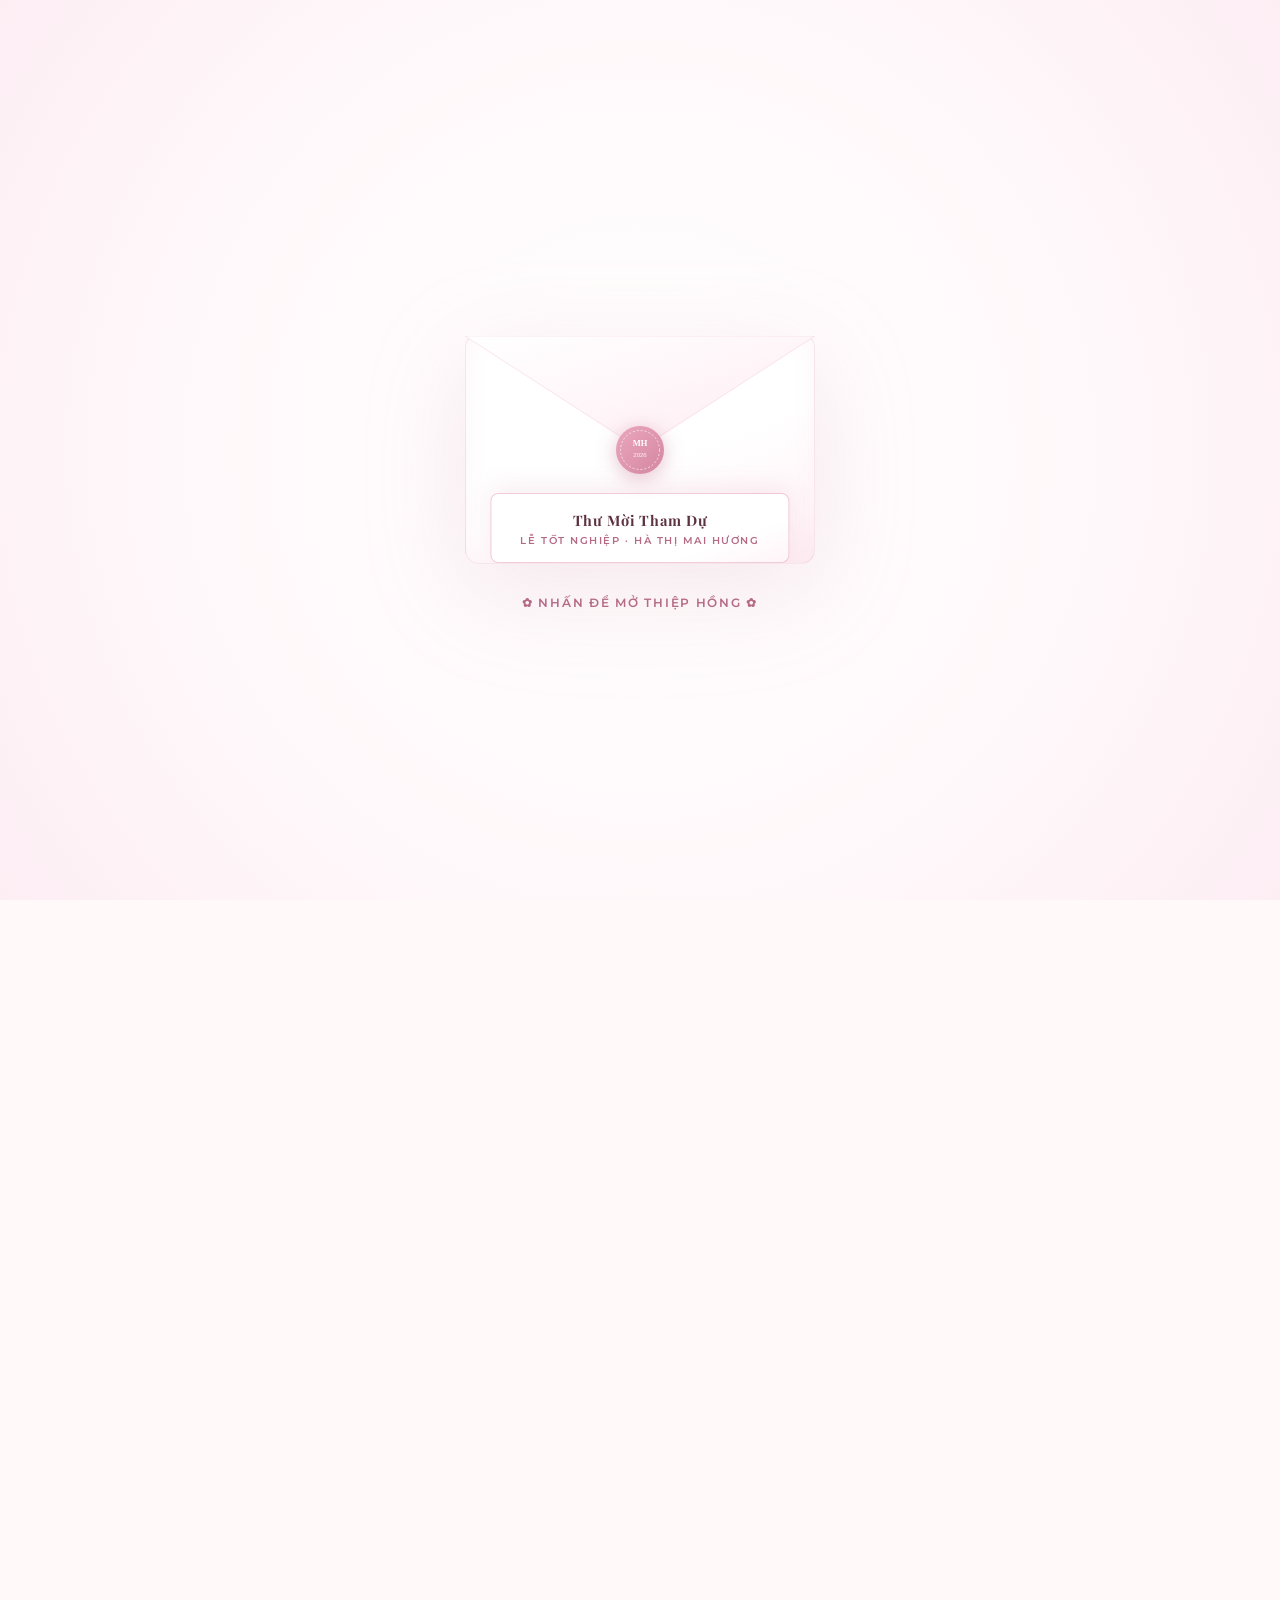
==== commit 787ceab4: "Update honoree name to Ha Thi Mai Huong" ====
--- a/index.html
+++ b/index.html
@@ -4,7 +4,7 @@
 <head>
   <meta charset="UTF-8">
   <meta name="viewport" content="width=device-width, initial-scale=1.0">
-  <title>Thư Mời Tham Dự Lễ Tốt Nghiệp – Hà Mai Hương</title>
+  <title>Thư Mời Tham Dự Lễ Tốt Nghiệp – Hà Thị Mai Hương</title>
 
   <!-- Google Fonts -->
   <link
@@ -43,7 +43,7 @@
           <!-- Letter peeking out -->
           <div class="env-letter">
             <div class="env-letter-title">Thư Mời Tham Dự</div>
-            <div class="env-letter-sub">Lễ Tốt Nghiệp · Hà Mai Hương</div>
+            <div class="env-letter-sub">Lễ Tốt Nghiệp · Hà Thị Mai Hương</div>
           </div>
         </div>
 
@@ -126,7 +126,7 @@
             <div class="photo-corner photo-corner-tl">✿</div>
             <div class="photo-corner photo-corner-br">✿</div>
             <div class="photo-frame">
-              <img src="pictures/Dai dien.jpg" alt="Hà Mai Hương" class="avatar-img">
+              <img src="pictures/Dai dien.jpg" alt="Hà Thị Mai Hương" class="avatar-img">
             </div>
           </div>
           <div class="photo-badge">✿ Cử Nhân Điều Dưỡng · 2026 ✿</div>
@@ -148,7 +148,7 @@
           <!-- Name & details -->
           <div class="greeting-intro">✿ Trân trọng kính mời Mọi người đến dự Lễ Tốt nghiệp của:</div>
           <div class="honoree-name">
-            Hà Mai Hương
+            Hà Thị Mai Hương
             <em>Cử nhân Điều dưỡng</em>
           </div>
 
@@ -215,7 +215,7 @@
               14h00 – 17h00<br>
               <span class="info-sub">Chiều Thứ Bảy · Ngày 28/11/2026</span>
             </div>
-            <a href="https://calendar.google.com/calendar/render?action=TEMPLATE&text=L%E1%BB%85+T%E1%BB%91t+Nghi%E1%BB%87p+-+H%C3%A0+Mai+H%C6%B0%C6%A1ng&dates=20261128T070000Z/20261128T100000Z&details=Tr%C3%A2n+tr%E1%BB%8Dng+k%C3%ADnh+m%E1%BB%9Di+Qu%C3%BD+v%E1%BB%8B+%C4%91%E1%BA%BFn+d%E1%BB%B1+L%E1%BB%85+T%E1%BB%91t+nghi%E1%BB%87p+C%E1%BB%AD+nh%C3%A2n+%C4%90i%E1%BB%81u+d%C6%B0%E1%BB%A1ng+c%E1%BB%A7a+H%C3%A0+Mai+H%C6%B0%C6%A1ng+%2814h00+-+17h00%29.&location=Nh%C3%A0+h%C3%A1t+Ca%2C+M%C3%BAa%2C+Nh%E1%BA%A1c+Qu%E1%BB%91c+gia+Vi%E1%BB%87t+Nam+%28Trung+t%C3%A2m+Ngh%E1%BB%87+thu%E1%BA%ADt+Vi%E1%BB%87t+B%E1%BA%AFc%29+-+S%E1%BB%91+118+%C4%90%C6%B0%E1%BB%9Dng+Ho%C3%A0ng+V%C4%83n+Th%E1%BB%A5%2C+P.+Phan+%C4%90%C3%ACnh+Ph%C3%B9ng%2C+Th%C3%A1i+Nguy%C3%AAn"
+            <a href="https://calendar.google.com/calendar/render?action=TEMPLATE&text=L%E1%BB%85+T%E1%BB%91t+Nghi%E1%BB%87p+-+H%C3%A0+Th%E1%BB%8B+Mai+H%C6%B0%C6%A1ng&dates=20261128T070000Z/20261128T100000Z&details=Tr%C3%A2n+tr%E1%BB%8Dng+k%C3%ADnh+m%E1%BB%9Di+Qu%C3%BD+v%E1%BB%8B+%C4%91%E1%BA%BFn+d%E1%BB%B1+L%E1%BB%85+T%E1%BB%91t+nghi%E1%BB%87p+C%E1%BB%AD+nh%C3%A2n+%C4%90i%E1%BB%81u+d%C6%B0%E1%BB%A1ng+c%E1%BB%A7a+H%C3%A0+Th%E1%BB%8B+Mai+H%C6%B0%C6%A1ng+%2814h00+-+17h00%29.&location=Nh%C3%A0+h%C3%A1t+Ca%2C+M%C3%BAa%2C+Nh%E1%BA%A1c+Qu%E1%BB%91c+gia+Vi%E1%BB%87t+Nam+%28Trung+t%C3%A2m+Ngh%E1%BB%87+thu%E1%BA%ADt+Vi%E1%BB%87t+B%E1%BA%AFc%29+-+S%E1%BB%91+118+%C4%90%C6%B0%E1%BB%9Dng+Ho%C3%A0ng+V%C4%83n+Th%E1%BB%A5%2C+P.+Phan+%C4%90%C3%ACnh+Ph%C3%B9ng%2C+Th%C3%A1i+Nguy%C3%AAn"
               target="_blank" rel="noopener noreferrer" class="calendar-btn">
               + Thêm vào lịch Google
             </a>
@@ -278,7 +278,7 @@
           <div>
             <div class="info-label">Liên hệ đón tiếp</div>
             <div class="info-value">
-              Hà Mai Hương<br>
+              Hà Thị Mai Hương<br>
               <span class="info-sub">Tân Cử nhân Điều dưỡng · TUMP</span>
               <a href="tel:0355359570" class="map-hint" style="text-decoration:none;">
                 📞 Liên hệ trực tiếp: 0355 359 570 ↗
@@ -380,7 +380,7 @@
 
     <!-- ── FOOTER ── -->
     <div class="footer-strip reveal">
-      <div class="left">© 2026 · Lễ Tốt Nghiệp Hà Mai Hương</div>
+      <div class="left">© 2026 · Lễ Tốt Nghiệp Hà Thị Mai Hương</div>
       <div class="center">
         <div class="dot"></div>
         <div class="dot"></div>
@@ -399,7 +399,7 @@
       <div class="ty-icon">🌸</div>
       <h2 class="ty-title">Cảm ơn tình cảm của bạn!</h2>
       <p class="ty-sub">Lời chúc tốt đẹp của Quý vị đã được ghi nhận.<br>
-        <strong>Hà Mai Hương</strong> cùng gia đình xin trân trọng cảm ơn và hẹn gặp Quý vị vào <strong>14h00 – 17h00
+        <strong>Hà Thị Mai Hương</strong> cùng gia đình xin trân trọng cảm ơn và hẹn gặp Quý vị vào <strong>14h00 – 17h00
           ngày 28/11/2026</strong>! 💖
       </p>
       <button class="ty-close-btn" onclick="closeThankYouModal()">✿ Đóng ✿</button>
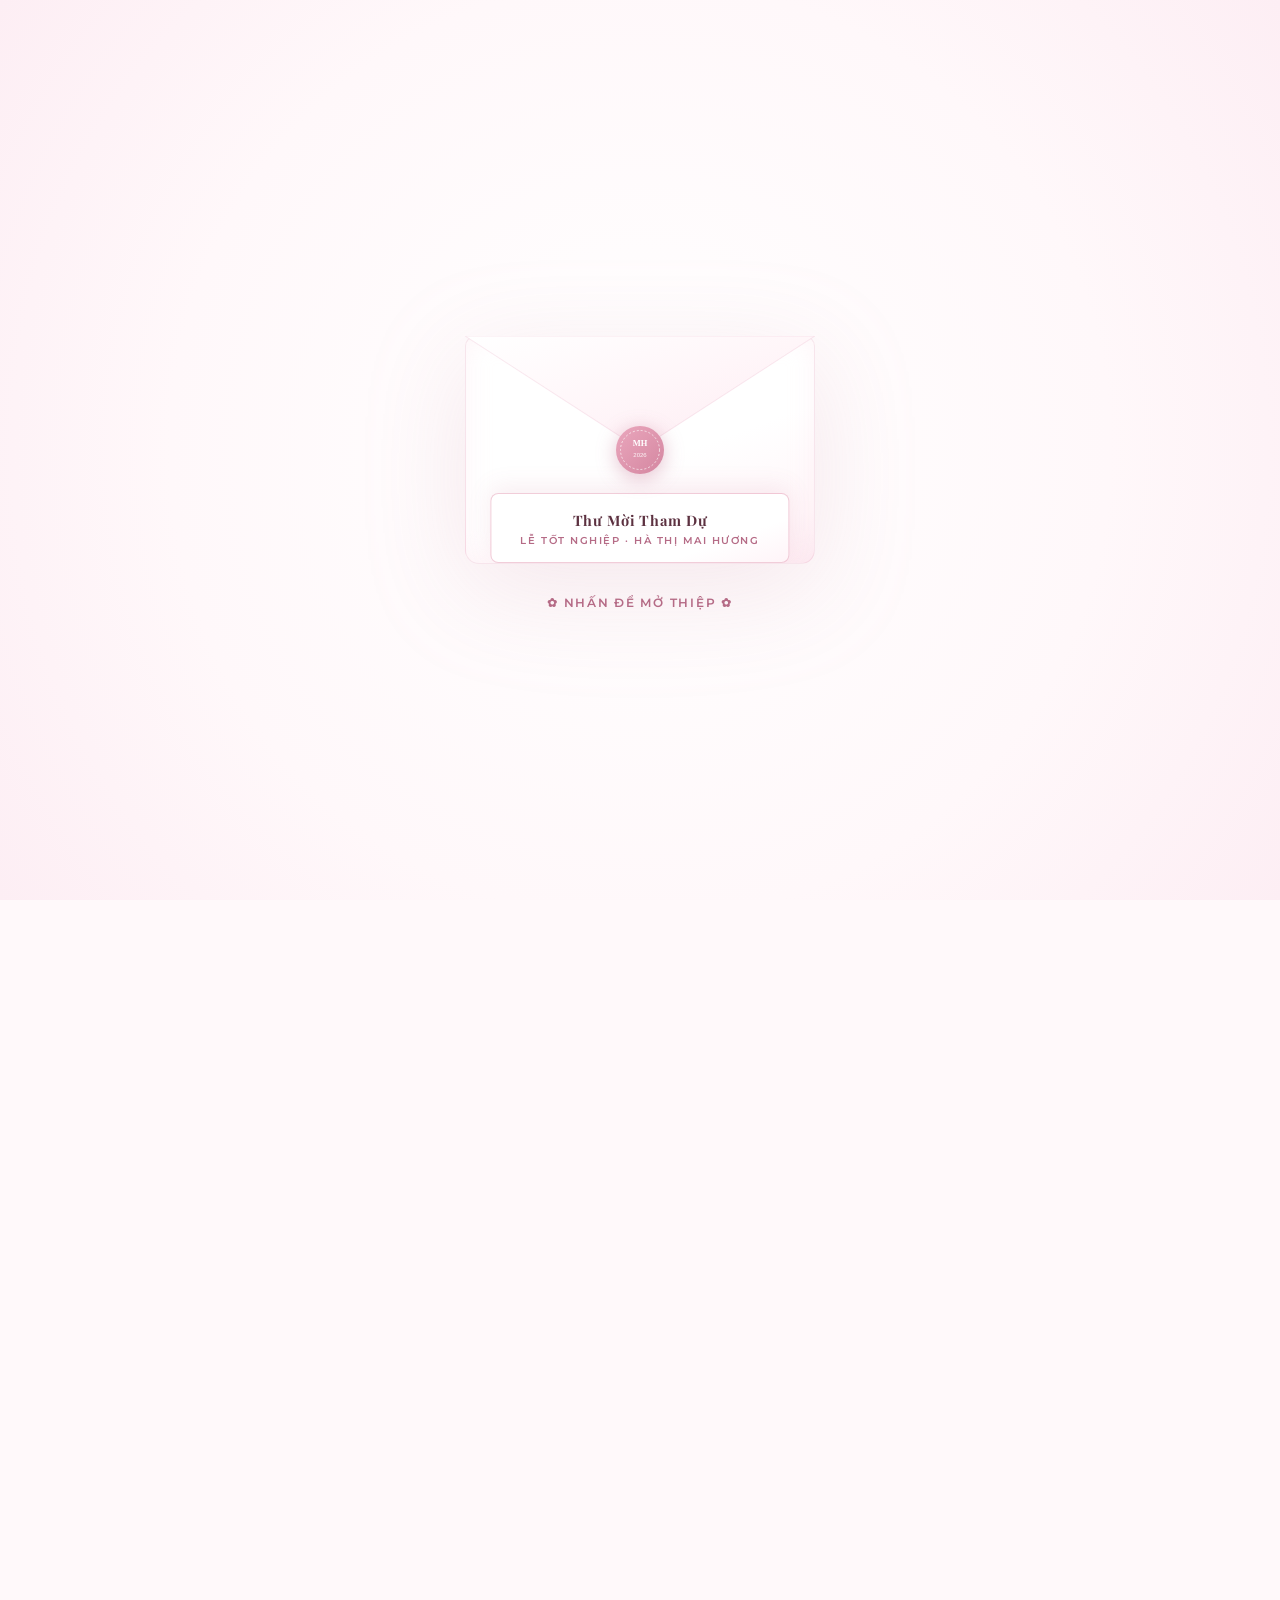
==== commit 0a5d6091: "Update envelope hint text to 'Nhấn để mở thiệp'" ====
--- a/index.html
+++ b/index.html
@@ -79,7 +79,7 @@
             font-family="sans-serif">2026</text>
         </svg>
 
-        <div class="env-hint">✿ Nhấn để mở thiệp hồng ✿</div>
+        <div class="env-hint">✿ Nhấn để mở thiệp ✿</div>
       </div>
     </div>
   </div><!-- /#envelope-overlay -->
@@ -399,7 +399,8 @@
       <div class="ty-icon">🌸</div>
       <h2 class="ty-title">Cảm ơn tình cảm của bạn!</h2>
       <p class="ty-sub">Lời chúc tốt đẹp của Quý vị đã được ghi nhận.<br>
-        <strong>Hà Thị Mai Hương</strong> cùng gia đình xin trân trọng cảm ơn và hẹn gặp Quý vị vào <strong>14h00 – 17h00
+        <strong>Hà Thị Mai Hương</strong> cùng gia đình xin trân trọng cảm ơn và hẹn gặp Quý vị vào <strong>14h00 –
+          17h00
           ngày 28/11/2026</strong>! 💖
       </p>
       <button class="ty-close-btn" onclick="closeThankYouModal()">✿ Đóng ✿</button>
